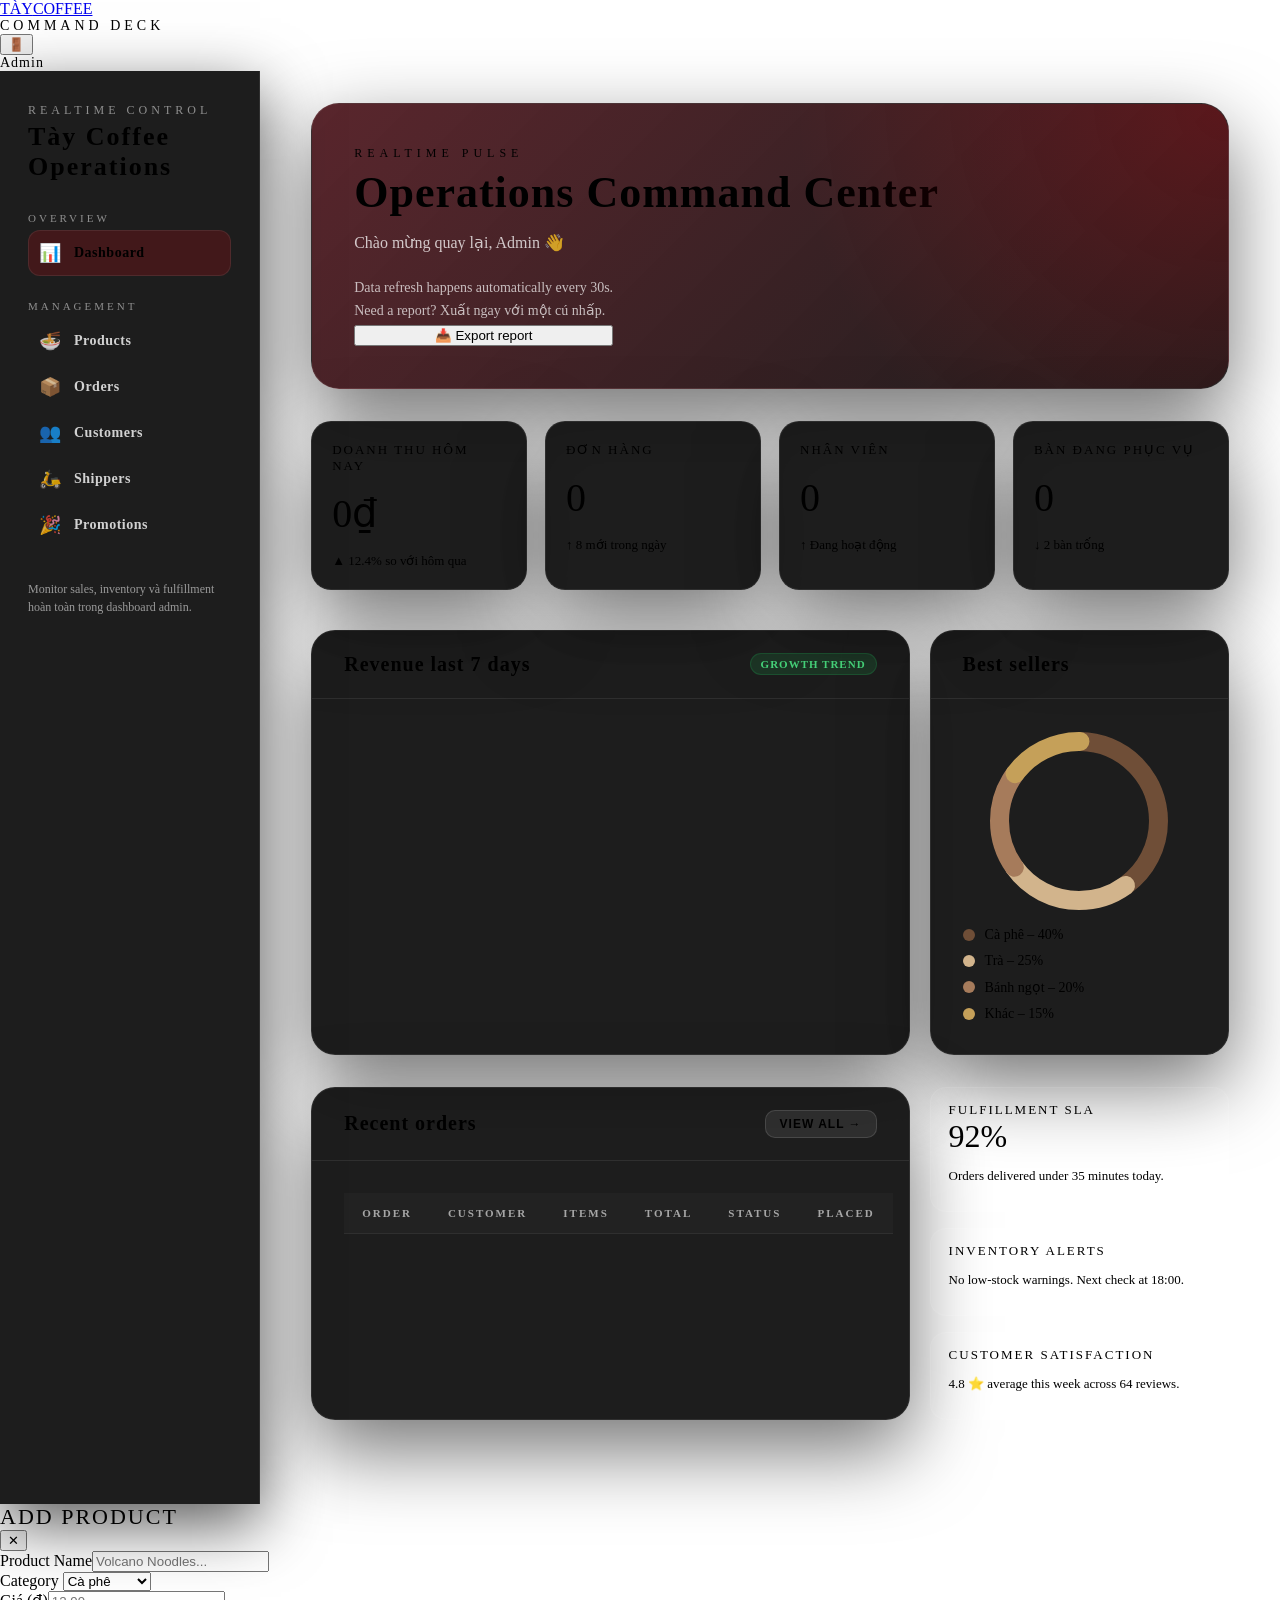
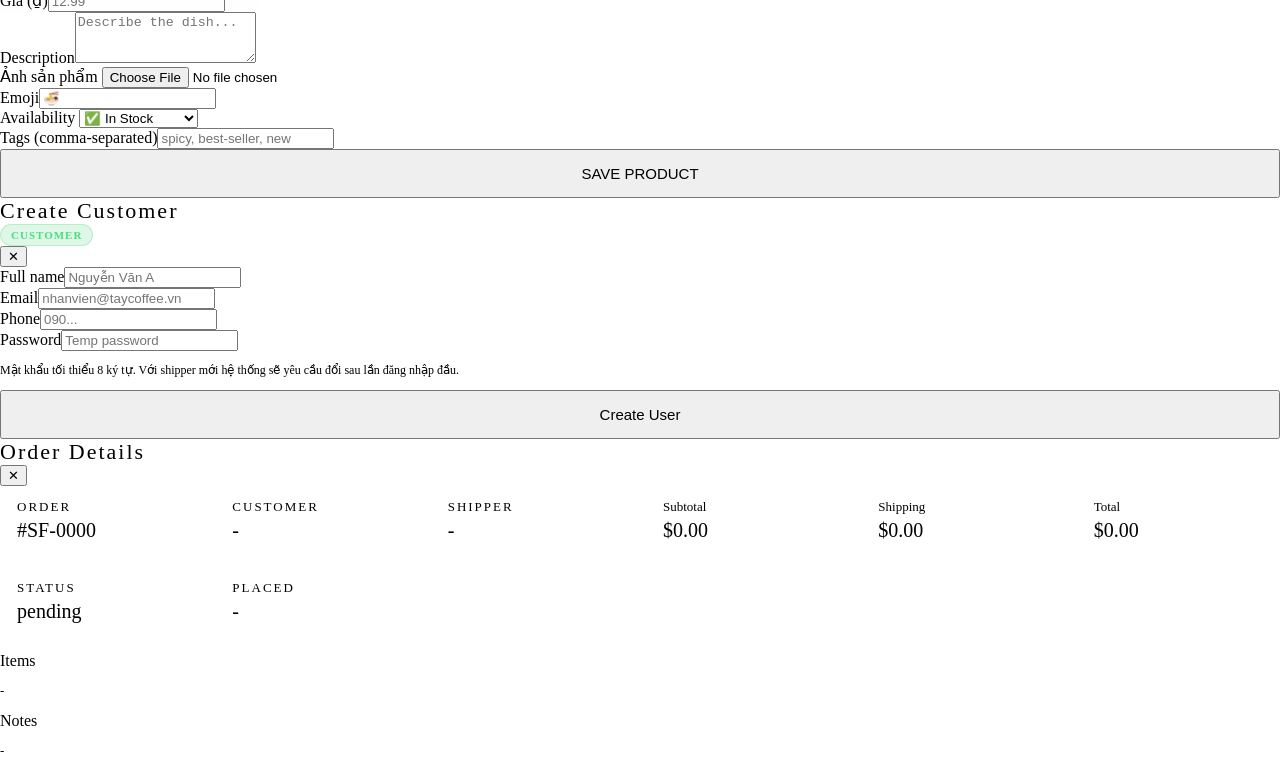
==== TayCoffee/templates/admin/dashboard.html @ 75d5384d "chore: rename project folder to TayCoffee" ====
<!DOCTYPE html>
<html lang="vi">

<head>
  <meta charset="UTF-8">
  <meta name="viewport" content="width=device-width, initial-scale=1.0">
  <title>Admin Dashboard – Tày Coffee</title>
  <link rel="preconnect" href="https://fonts.googleapis.com">
  <link
    href="https://fonts.googleapis.com/css2?family=Bebas+Neue&family=Barlow:wght@400;600;700;900&family=Barlow+Condensed:wght@400;700;900&display=swap"
    rel="stylesheet">
  <link rel="stylesheet" href="/static/css/main.css">

  <style>
    :root {
      --panel-bg: rgba(17, 17, 17, 0.95);
      --panel-border: rgba(255, 255, 255, 0.08);
      --panel-shadow: 0 30px 80px rgba(0, 0, 0, 0.55);
      --stat-gradient: linear-gradient(135deg, rgba(232, 0, 13, 0.45), rgba(61, 0, 8, 0.45));
      --card-gradient: linear-gradient(135deg, rgba(232, 0, 13, 0.15), rgba(61, 0, 8, 0.25));
    }

    body {
      font-family: var(--font-body);
      background: var(--black);
      color: var(--white);
      margin: 0;
      min-height: 100vh;
    }

    body.admin-contrast-mode,
    body.admin-contrast-mode * {
      forced-color-adjust: none !important;
      -ms-high-contrast-adjust: none !important;
      background-color: #000 !important;
      color: #fff !important;
      border-color: rgba(255, 255, 255, 0.5) !important;
      box-shadow: none !important;
    }

    body.admin-contrast-mode .sbadge {
      border: 1px solid currentColor !important;
      background: transparent !important;
    }

    body.admin-contrast-mode .status-select,
    body.admin-contrast-mode .search-input {
      background: #000 !important;
    }

    .admin-wrapper {
      display: grid;
      grid-template-columns: 260px minmax(0, 1fr);
      min-height: 100vh;
      padding-top: var(--nav-h);
    }

    .a-sidebar {
      position: sticky;
      top: var(--nav-h);
      height: calc(100vh - var(--nav-h));
      overflow-y: auto;
      background: rgba(20, 20, 20, 0.96);
      border-right: 1px solid var(--panel-border);
      padding: 32px 28px;
      color: var(--white);
      box-shadow: 0 20px 60px rgba(0, 0, 0, 0.65);
      z-index: 10;
    }

    .sidebar-brand {
      display: flex;
      flex-direction: column;
      gap: 4px;
      margin-bottom: 30px;
    }

    .sidebar-brand h2 {
      font-family: var(--font-display);
      font-size: 26px;
      letter-spacing: 2px;
      margin: 0;
    }

    .sidebar-brand span {
      font-size: 12px;
      letter-spacing: 4px;
      text-transform: uppercase;
      color: rgba(255, 255, 255, 0.5);
    }

    .a-sidebar-label {
      font-size: 11px;
      letter-spacing: 3px;
      text-transform: uppercase;
      color: rgba(255, 255, 255, 0.5);
      margin: 24px 0 6px;
    }

    .a-nav-item {
      display: flex;
      align-items: center;
      gap: 12px;
      padding: 12px 10px;
      color: rgba(255, 255, 255, 0.8);
      text-decoration: none;
      font-weight: 600;
      font-size: 14px;
      letter-spacing: 0.5px;
      border-radius: 12px;
      transition: var(--transition);
      cursor: pointer;
    }

    .a-nav-item .a-nav-icon {
      width: 24px;
      text-align: center;
      font-size: 18px;
    }

    .a-nav-item:hover {
      background: rgba(255, 255, 255, 0.05);
      color: var(--white);
    }

    .a-nav-item.active {
      background: rgba(232, 0, 13, 0.18);
      color: var(--white);
      box-shadow: inset 0 0 0 1px rgba(255, 255, 255, 0.08);
    }

    .sidebar-note {
      margin-top: 32px;
      font-size: 12px;
      line-height: 1.5;
      color: rgba(255, 255, 255, 0.55);
    }

    .a-main {
      padding: 32px clamp(20px, 4vw, 52px) 48px;
      min-height: calc(100vh - var(--nav-h));
      background: radial-gradient(circle at 80% 10%, rgba(232, 0, 13, 0.18), transparent 55%), var(--black);
    }

    .panel-hero {
      background: linear-gradient(135deg, rgba(61, 0, 8, 0.85), rgba(10, 10, 10, 0.92));
      border: 1px solid var(--panel-border);
      border-radius: 28px;
      padding: clamp(20px, 4vw, 42px);
      display: flex;
      flex-wrap: wrap;
      align-items: flex-start;
      justify-content: space-between;
      gap: 24px;
      box-shadow: var(--panel-shadow);
      position: relative;
      overflow: hidden;
    }

    .panel-hero::after {
      content: '';
      position: absolute;
      inset: 0;
      background: radial-gradient(circle at right top, rgba(232, 0, 13, 0.25), transparent 45%);
      pointer-events: none;
    }

    .panel-hero h1 {
      font-family: var(--font-display);
      font-size: clamp(28px, 4vw, 44px);
      letter-spacing: 1px;
      margin: 6px 0 12px;
    }

    .panel-hero p {
      max-width: 480px;
      color: rgba(255, 255, 255, 0.75);
      margin: 0;
      line-height: 1.6;
    }

    .hero-meta {
      display: flex;
      flex-direction: column;
      gap: 6px;
      font-size: 14px;
      color: rgba(255, 255, 255, 0.7);
    }

    .eyebrow {
      font-size: 12px;
      text-transform: uppercase;
      letter-spacing: 5px;
      color: var(--red-light);
    }

    .stat-grid {
      display: grid;
      grid-template-columns: repeat(auto-fit, minmax(200px, 1fr));
      gap: 18px;
      margin: 32px 0 40px;
    }

    .stat-card {
      background: var(--panel-bg);
      border-radius: 20px;
      padding: 20px;
      border: 1px solid var(--panel-border);
      box-shadow: var(--panel-shadow);
      display: flex;
      flex-direction: column;
      gap: 16px;
      position: relative;
      overflow: hidden;
    }

    .stat-card::after {
      content: '';
      position: absolute;
      inset: 0;
      background: var(--stat-gradient);
      opacity: 0;
      transition: opacity 0.3s ease;
    }

    .stat-card:hover::after {
      opacity: 0.4;
    }

    .stat-label {
      font-family: var(--font-cond);
      font-size: 13px;
      letter-spacing: 2px;
      text-transform: uppercase;
      color: var(--gray-text);
    }

    .stat-value {
      font-family: var(--font-display);
      font-size: clamp(30px, 4vw, 40px);
      color: var(--white);
      z-index: 1;
    }

    .stat-change {
      font-size: 13px;
      display: inline-flex;
      gap: 6px;
      align-items: center;
      color: var(--gray-text);
      z-index: 1;
    }

    .stat-change.up {
      color: var(--success);
    }

    .stat-change.down {
      color: var(--red-light);
    }

    .insight-grid {
      display: grid;
      grid-template-columns: minmax(0, 2fr) minmax(280px, 1fr);
      gap: 20px;
      margin-bottom: 32px;
    }

    .panel-card {
      background: var(--panel-bg);
      border-radius: 24px;
      border: 1px solid var(--panel-border);
      box-shadow: var(--panel-shadow);
      overflow: hidden;
    }

    .panel-card__header {
      padding: 22px clamp(18px, 3vw, 32px);
      border-bottom: 1px solid var(--panel-border);
      display: flex;
      align-items: center;
      justify-content: space-between;
      flex-wrap: wrap;
      gap: 12px;
    }

    .panel-card__title {
      font-family: var(--font-display);
      font-size: 20px;
      letter-spacing: 1px;
      margin: 0;
    }

    .panel-card__body {
      padding: clamp(18px, 3vw, 32px);
    }

    .chart-bar-wrap {
      display: flex;
      flex-direction: column;
      gap: 14px;
    }

    .chart-bar-item {
      display: grid;
      grid-template-columns: 80px 1fr 70px;
      align-items: center;
      font-size: 14px;
      color: var(--gray-text);
      gap: 12px;
    }

    .chart-bar-track {
      height: 12px;
      background: rgba(255, 255, 255, 0.08);
      border-radius: 999px;
      overflow: hidden;
    }

    .chart-bar-fill {
      height: 100%;
      background: linear-gradient(90deg, var(--red), var(--red-light));
      border-radius: inherit;
      transition: width 0.6s ease;
    }

    .donut-wrap {
      display: flex;
      flex-direction: column;
      align-items: center;
      gap: 16px;
    }

    .donut-svg {
      width: 180px;
      height: 180px;
    }

    .donut-legend {
      width: 100%;
      display: flex;
      flex-direction: column;
      gap: 10px;
      font-size: 14px;
      color: var(--gray-text);
    }

    .donut-legend-item {
      display: flex;
      align-items: center;
      gap: 10px;
    }

    .donut-dot {
      width: 12px;
      height: 12px;
      border-radius: 50%;
      flex-shrink: 0;
    }

    .data-split {
      display: grid;
      grid-template-columns: minmax(0, 2fr) minmax(260px, 1fr);
      gap: 20px;
      margin-bottom: 36px;
    }

    .list-stack {
      display: flex;
      flex-direction: column;
      gap: 16px;
    }

    .list-item {
      padding: 14px 18px;
      border-radius: 16px;
      background: rgba(255, 255, 255, 0.03);
      border: 1px solid var(--panel-border);
    }

    .a-table {
      width: 100%;
      border-collapse: collapse;
      font-size: 14px;
      color: var(--white);
    }

    .a-table th,
    .a-table td {
      padding: 14px 18px;
      border-bottom: 1px solid var(--panel-border);
      text-align: left;
    }

    .a-table th {
      font-size: 11px;
      letter-spacing: 2px;
      text-transform: uppercase;
      color: rgba(255, 255, 255, 0.6);
      background: rgba(255, 255, 255, 0.02);
    }

    .a-table tr:hover td {
      background: rgba(232, 0, 13, 0.08);
    }

    .table-empty {
      text-align: center;
      color: var(--gray-text);
      padding: 28px 0;
      font-style: italic;
    }

    .detail-grid {
      display: grid;
      grid-template-columns: repeat(auto-fit, minmax(180px, 1fr));
      gap: 12px;
      margin-bottom: 16px;
    }

    .detail-card {
      border: 1px solid var(--panel-border);
      border-radius: 14px;
      padding: 12px 16px;
      background: rgba(255, 255, 255, 0.03);
    }

    .detail-value {
      font-family: var(--font-display);
      font-size: 20px;
      margin-top: 4px;
    }

    .sbadge {
      display: inline-flex;
      align-items: center;
      gap: 6px;
      padding: 4px 10px;
      border-radius: 999px;
      font-size: 11px;
      font-weight: 600;
      text-transform: uppercase;
      letter-spacing: 1px;
      border: 1px solid transparent;
    }

    .sbadge-success {
      background: rgba(34, 197, 94, 0.15);
      color: #4ade80;
      border-color: rgba(34, 197, 94, 0.2);
    }

    .sbadge-warning {
      background: rgba(249, 115, 22, 0.18);
      color: #fb923c;
      border-color: rgba(249, 115, 22, 0.3);
    }

    .sbadge-danger {
      background: rgba(232, 0, 13, 0.15);
      color: var(--red-light);
      border-color: rgba(232, 0, 13, 0.3);
    }

    .sbadge-info {
      background: rgba(99, 179, 237, 0.18);
      color: #63b3ed;
      border-color: rgba(99, 179, 237, 0.3);
    }

    .status-select {
      width: 100%;
      margin-top: 10px;
      padding: 8px 10px;
      border-radius: 10px;
      border: 1px solid var(--panel-border);
      font-family: inherit;
      font-size: 13px;
      background: rgba(15, 15, 15, 0.9);
      color: var(--white);
      appearance: none;
      background-image: linear-gradient(45deg, transparent 50%, var(--white) 50%),
        linear-gradient(135deg, var(--white) 50%, transparent 50%);
      background-position: calc(100% - 16px) calc(50% + 2px), calc(100% - 11px) calc(50% + 2px);
      background-size: 6px 6px, 6px 6px;
      background-repeat: no-repeat;
    }

    .status-select:focus {
      border-color: var(--red);
      box-shadow: 0 0 0 2px rgba(232, 0, 13, 0.35);
    }

    .status-select option {
      background: #111;
      color: var(--white);
    }

    .status-select option:hover,
    .status-select option:checked {
      background: var(--red);
      color: #fff;
    }

    .a-panel {
      display: none;
      animation: fadeInUp 0.35s ease forwards;
    }

    .a-panel.active {
      display: block;
    }

    .panel-headline {
      display: flex;
      flex-wrap: wrap;
      align-items: center;
      justify-content: space-between;
      gap: 16px;
      margin-bottom: 18px;
    }

    .panel-headline h2 {
      font-family: var(--font-display);
      font-size: 28px;
      margin: 0;
    }

    .search-input {
      border-radius: 14px;
      border: 1px solid var(--panel-border);
      padding: 12px 18px;
      min-width: 240px;
      font-size: 14px;
      font-family: inherit;
      background: rgba(255, 255, 255, 0.05);
      color: var(--white);
    }

    .search-input::placeholder {
      color: rgba(255, 255, 255, 0.35);
    }

    .search-input:focus {
      outline: none;
      border-color: var(--red);
      box-shadow: 0 0 0 3px rgba(232, 0, 13, 0.25);
    }

    .abtns {
      display: flex;
      gap: 8px;
    }

    .abtn {
      border-radius: 10px;
      padding: 6px 14px;
      border: 1px solid rgba(255, 255, 255, 0.08);
      font-size: 12px;
      font-weight: 600;
      text-transform: uppercase;
      letter-spacing: 1px;
      cursor: pointer;
      background: rgba(255, 255, 255, 0.05);
      color: var(--white);
    }

    .abtn-edit {
      background: rgba(249, 115, 22, 0.2);
      border-color: rgba(249, 115, 22, 0.4);
      color: #fff;
    }

    .abtn-del {
      background: rgba(232, 0, 13, 0.2);
      border-color: rgba(232, 0, 13, 0.4);
    }

    .abtn-view {
      background: rgba(255, 255, 255, 0.08);
      border-color: rgba(255, 255, 255, 0.12);
    }

    .muted {
      color: var(--gray-text);
      font-size: 13px;
    }

    @keyframes fadeInUp {
      from {
        opacity: 0;
        transform: translateY(20px);
      }

      to {
        opacity: 1;
        transform: translateY(0);
      }
    }

    @media (max-width: 1080px) {
      .admin-wrapper {
        grid-template-columns: 1fr;
      }

      .a-sidebar {
        position: fixed;
        left: -100%;
        width: 260px;
        height: 100vh;
        transition: transform 0.3s ease;
      }

      .a-sidebar.open {
        transform: translateX(100%);
      }

      .a-main {
        padding-top: calc(var(--nav-h) + 32px);
      }
    }

    @media (max-width: 768px) {
      .stat-grid {
        grid-template-columns: repeat(auto-fit, minmax(160px, 1fr));
      }

      .insight-grid,
      .data-split {
        grid-template-columns: 1fr;
      }

      .panel-hero {
        border-radius: 22px;
      }
    }

    @media (max-width: 520px) {
      .panel-card__header {
        flex-direction: column;
        align-items: flex-start;
      }

      .search-input {
        width: 100%;
      }
    }


  </style>
</head>

<body class="admin-theme">

  <nav id="navbar" class="scrolled">
    <div class="container">
      <div class="nav-inner">
        <a href="/index.html" class="nav-logo">TÀY<span>COFFEE</span>
          <div class="logo-dot"></div>
        </a>
        <div
          style="font-family:var(--font-display);font-size:14px;letter-spacing:4px;text-transform:uppercase;color:var(--white);">
          Command Deck</div>
        <div class="nav-actions">
          <div id="admin-clock" class="muted" style="font-weight:600"></div>
          <button class="nav-icon-btn" onclick="logout()" title="Logout">🚪</button>
          <div id="admin-name"
            style="font-family:var(--font-display);font-size:14px;letter-spacing:1px;color:var(--white)">Admin</div>
        </div>
      </div>
    </div>
  </nav>

  <div id="toast-container"></div>

  <div class="admin-wrapper">
    <aside class="a-sidebar" id="a-sidebar">
      <div class="sidebar-brand">
        <span>Realtime Control</span>
        <h2>Tày Coffee Operations</h2>
      </div>
      <div class="a-sidebar-label">Overview</div>
      <a class="a-nav-item active" onclick="showPanel('dashboard', this)"><span
          class="a-nav-icon">📊</span>Dashboard</a>

      <div class="a-sidebar-label">Management</div>
      <a class="a-nav-item" onclick="showPanel('products', this)"><span class="a-nav-icon">🍜</span>Products</a>
      <a class="a-nav-item" onclick="showPanel('orders', this)"><span class="a-nav-icon">📦</span>Orders</a>
      <a class="a-nav-item" onclick="showPanel('users', this)"><span class="a-nav-icon">👥</span>Customers</a>
      <a class="a-nav-item" onclick="showPanel('shippers', this)"><span class="a-nav-icon">🛵</span>Shippers</a>
      <a class="a-nav-item" onclick="showPanel('promos', this)"><span class="a-nav-icon">🎉</span>Promotions</a>

      <div class="sidebar-note">Monitor sales, inventory và fulfillment hoàn toàn trong dashboard admin.</div>
    </aside>

    <main class="a-main">
      <div class="a-panel active" id="panel-dashboard">
        <section class="panel-hero">
          <div>
            <div class="eyebrow">Realtime Pulse</div>
            <h1>Operations Command Center</h1>
            <p id="date-display">Chào mừng quay lại, Admin 👋</p>
          </div>
          <div class="hero-meta">
            <div>Data refresh happens automatically every 30s.</div>
            <div>Need a report? Xuất ngay với một cú nhấp.</div>
            <button class="btn btn-primary" onclick="showAdminToast('Report exported successfully!')">📥 Export
              report</button>
          </div>
        </section>

        <section class="stat-grid" aria-label="Key metrics">
          <article class="stat-card">
            <div class="stat-label">Doanh thu hôm nay</div>
            <div class="stat-value" id="stat-revenue">0₫</div>
            <div class="stat-change up">▲ 12.4% so với hôm qua</div>
          </article>
          <article class="stat-card">
            <div class="stat-label">Đơn hàng</div>
            <div class="stat-value" id="stat-orders">0</div>
            <div class="stat-change up">↑ 8 mới trong ngày</div>
          </article>
          <article class="stat-card">
            <div class="stat-label">Nhân viên</div>
            <div class="stat-value" id="stat-users">0</div>
            <div class="stat-change up">↑ Đang hoạt động</div>
          </article>
          <article class="stat-card">
            <div class="stat-label">Bàn đang phục vụ</div>
            <div class="stat-value" id="stat-shippers">0</div>
            <div class="stat-change down">↓ 2 bàn trống</div>
          </article>
        </section>



        <section class="insight-grid">
          <article class="panel-card">
            <div class="panel-card__header">
              <h3 class="panel-card__title">Revenue last 7 days</h3>
              <span class="sbadge sbadge-success">Growth Trend</span>
            </div>
            <div class="panel-card__body">
              <div class="chart-bar-wrap" id="revenue-chart"></div>
            </div>
          </article>
          <article class="panel-card">
            <div class="panel-card__header">
              <h3 class="panel-card__title">Best sellers</h3>
            </div>
            <div class="panel-card__body">
              <div class="donut-wrap">
                <svg class="donut-svg" viewBox="0 0 36 36">
                  <circle cx="18" cy="18" r="15.9" fill="none" stroke="rgba(15,23,42,0.1)" stroke-width="3.8" />
                  <circle cx="18" cy="18" r="15.9" fill="none" stroke="#6F4E37" stroke-width="3.8"
                    stroke-dasharray="40 60" stroke-dashoffset="25" stroke-linecap="round" />
                  <circle cx="18" cy="18" r="15.9" fill="none" stroke="#D2B48C" stroke-width="3.8"
                    stroke-dasharray="25 75" stroke-dashoffset="-15" stroke-linecap="round" />
                  <circle cx="18" cy="18" r="15.9" fill="none" stroke="#A67B5B" stroke-width="3.8"
                    stroke-dasharray="20 80" stroke-dashoffset="-40" stroke-linecap="round" />
                  <circle cx="18" cy="18" r="15.9" fill="none" stroke="#C5A059" stroke-width="3.8"
                    stroke-dasharray="15 85" stroke-dashoffset="-60" stroke-linecap="round" />
                </svg>
                <div class="donut-legend">
                  <div class="donut-legend-item">
                    <div class="donut-dot" style="background:#6F4E37"></div>Cà phê – 40%
                  </div>
                  <div class="donut-legend-item">
                    <div class="donut-dot" style="background:#D2B48C"></div>Trà – 25%
                  </div>
                  <div class="donut-legend-item">
                    <div class="donut-dot" style="background:#A67B5B"></div>Bánh ngọt – 20%
                  </div>
                  <div class="donut-legend-item">
                    <div class="donut-dot" style="background:#C5A059"></div>Khác – 15%
                  </div>
                </div>
              </div>
            </div>
          </article>
        </section>

        <section class="data-split">
          <article class="panel-card">
            <div class="panel-card__header">
              <h3 class="panel-card__title">Recent orders</h3>
              <button class="abtn abtn-view" onclick="showPanel('orders', null)">View all →</button>
            </div>
            <div class="panel-card__body">
              <table class="a-table" aria-live="polite">
                <thead>
                  <tr>
                    <th>Order</th>
                    <th>Customer</th>
                    <th>Items</th>
                    <th>Total</th>
                    <th>Status</th>
                    <th>Placed</th>
                  </tr>
                </thead>
                <tbody id="recent-orders-body"></tbody>
              </table>
            </div>
          </article>
          <div class="list-stack">
            <div class="list-item">
              <div class="stat-label">Fulfillment SLA</div>
              <div class="stat-value" style="font-size:32px">92%</div>
              <p class="muted">Orders delivered under 35 minutes today.</p>
            </div>
            <div class="list-item">
              <div class="stat-label">Inventory alerts</div>
              <p class="muted">No low-stock warnings. Next check at 18:00.</p>
            </div>
            <div class="list-item">
              <div class="stat-label">Customer satisfaction</div>
              <p class="muted">4.8 ⭐ average this week across 64 reviews.</p>
            </div>
          </div>
        </section>
      </div>

      <div class="a-panel" id="panel-products">
        <section class="panel-card">
          <div class="panel-card__body">
            <div class="panel-headline">
              <div>
                <div class="eyebrow">Inventory</div>
                <h2>Products</h2>
              </div>
              <div style="display:flex;gap:12px;flex-wrap:wrap;">
                <input class="search-input" type="text" placeholder="🔍 Search products"
                  oninput="debouncedFilterTable('products-body', this.value)">
                <button class="btn btn-primary" onclick="openProductModal()">+ Add Product</button>
              </div>
            </div>
            <div class="table-card">
              <table class="a-table">
                <thead>
                  <tr>
                    <th>Product</th>
                    <th>Category</th>
                    <th>Price</th>
                    <th>Status</th>
                    <th>Tags</th>
                    <th>Actions</th>
                  </tr>
                </thead>
                <tbody id="products-body"></tbody>
              </table>
            </div>
          </div>
        </section>
      </div>

      <div class="a-panel" id="panel-orders">
        <section class="panel-card">
          <div class="panel-card__body">
            <div class="panel-headline">
              <div>
                <div class="eyebrow">Logistics</div>
                <h2>Orders</h2>
              </div>
              <input class="search-input" type="text" placeholder="🔍 Search orders"
                oninput="debouncedFilterTable('orders-body', this.value)">
            </div>
            <table class="a-table">
              <thead>
                <tr>
                  <th>Order</th>
                  <th>Customer</th>
                  <th>Items</th>
                  <th>Total</th>
                  <th>Shipper</th>
                  <th>Status</th>
                  <th>Date</th>
                  <th>Actions</th>
                </tr>
              </thead>
              <tbody id="orders-body"></tbody>
            </table>
          </div>
        </section>
      </div>

      <div class="a-panel" id="panel-users">
        <section class="panel-card">
          <div class="panel-card__body">
            <div class="panel-headline">
              <div>
                <div class="eyebrow">Nhân sự</div>
                <h2>Quản lý nhân viên</h2>
              </div>
              <div style="display:flex;gap:12px;flex-wrap:wrap;">
                <input class="search-input" type="text" placeholder="🔍 Tìm nhân viên"
                  oninput="debouncedFilterTable('users-body', this.value)">
                <button class="btn btn-primary" onclick="openUserModal('staff')">+ Thêm nhân viên</button>
              </div>
            </div>
            <table class="a-table">
              <thead>
                <tr>
                  <th>Name</th>
                  <th>Email</th>
                  <th>Phone</th>
                  <th>Orders</th>
                  <th>Joined</th>
                  <th>Status</th>
                  <th>Actions</th>
                </tr>
              </thead>
              <tbody id="users-body"></tbody>
            </table>
          </div>
        </section>
      </div>

      <div class="a-panel" id="panel-shippers">
        <section class="panel-card">
          <div class="panel-card__body">
            <div class="panel-headline">
              <div>
                <div class="eyebrow">Delivery network</div>
                <h2>Shippers</h2>
              </div>
              <button class="btn btn-primary" onclick="openUserModal('shipper')">+ Add Shipper</button>
            </div>
            <table class="a-table">
              <thead>
                <tr>
                  <th>Name</th>
                  <th>Phone</th>
                  <th>Completed</th>
                  <th>Status</th>
                  <th>Actions</th>
                </tr>
              </thead>
              <tbody id="shippers-body"></tbody>
            </table>
          </div>
        </section>
      </div>

      <div class="a-panel" id="panel-promos">
        <section class="panel-card">
          <div class="panel-card__body">
            <div class="panel-headline">
              <div>
                <div class="eyebrow">Growth</div>
                <h2>Promotions</h2>
              </div>
              <button class="btn btn-primary" onclick="showAdminToast('Create promo feature coming soon!')">+ Create
                Promo</button>
            </div>
            <table class="a-table">
              <thead>
                <tr>
                  <th>Code</th>
                  <th>Discount</th>
                  <th>Min Order</th>
                  <th>Used</th>
                  <th>Expires</th>
                  <th>Status</th>
                  <th>Actions</th>
                </tr>
              </thead>
              <tbody id="promos-body"></tbody>
            </table>
          </div>
        </section>
      </div>
    </main>
  </div>

  <div class="modal-overlay hidden" id="product-modal">
    <div class="modal">
      <div class="modal-header">
        <div style="font-family:var(--font-display);font-size:22px;letter-spacing:2px" id="prod-modal-title">ADD PRODUCT
        </div>
        <button class="modal-close" onclick="closeProductModal()">✕</button>
      </div>
      <div class="modal-body">
        <input type="hidden" id="edit-id">
        <div class="form-group"><label>Product Name</label><input type="text" class="form-control" id="p-name"
            placeholder="Volcano Noodles..."></div>
        <div class="form-row">
          <div class="form-group">
            <label>Category</label>
            <select class="form-control" id="prod-cat" title="Product category">
              <option value="coffee">Cà phê</option>
              <option value="tea">Trà sữa</option>
              <option value="cake">Bánh ngọt</option>
              <option value="sides">Đồ ăn kèm</option>
            </select>
          </div>
          <div class="form-group"><label>Giá (₫)</label><input type="number" class="form-control" id="p-price"
              placeholder="12.99" step="0.01"></div>
        </div>
        <div class="form-group"><label>Description</label><textarea class="form-control" id="p-desc" rows="3"
            placeholder="Describe the dish..."></textarea></div>
        <div class="form-group">
          <label>Ảnh sản phẩm</label>
          <input type="file" class="form-control" id="p-image-file" accept="image/*">
        </div>
        <div class="form-row">
          <div class="form-group"><label>Emoji</label><input type="text" class="form-control" id="p-emoji"
              placeholder="🍜"></div>
          <div class="form-group">
            <label>Availability</label>
            <select class="form-control" id="p-avail">
              <option value="true">✅ In Stock</option>
              <option value="false">❌ Out Of Stock</option>
            </select>
          </div>
        </div>
        <div class="form-group"><label>Tags (comma-separated)</label><input type="text" class="form-control" id="p-tags"
            placeholder="spicy, best-seller, new"></div>
        <button class="btn btn-primary" style="width:100%;justify-content:center;padding:14px;font-size:15px"
          onclick="saveProduct()">SAVE PRODUCT</button>
      </div>
    </div>
  </div>

  <div class="modal-overlay hidden" id="user-modal">
    <div class="modal">
      <div class="modal-header" style="justify-content:space-between;align-items:center;gap:12px">
        <div>
          <div style="font-family:var(--font-display);font-size:22px;letter-spacing:2px" id="user-modal-title">Create
            Customer</div>
          <span id="u-status-pill" class="sbadge sbadge-success">Customer</span>
        </div>
        <button class="modal-close" onclick="closeUserModal()">✕</button>
      </div>
      <div class="modal-body">
        <div class="form-group"><label>Full name</label><input type="text" class="form-control" id="u-name"
            placeholder="Nguyễn Văn A"></div>
        <div class="form-group"><label>Email</label><input type="email" class="form-control" id="u-email"
            placeholder="nhanvien@taycoffee.vn"></div>
        <div class="form-row">
          <div class="form-group"><label>Phone</label><input type="tel" class="form-control" id="u-phone"
              placeholder="090..."></div>
          <div class="form-group"><label>Password</label><input type="password" class="form-control" id="u-password"
              placeholder="Temp password"></div>
        </div>
        <p class="muted" style="font-size:12px">Mật khẩu tối thiểu 8 ký tự. Với shipper mới hệ thống sẽ yêu cầu đổi sau
          lần đăng nhập đầu.</p>
        <button class="btn btn-primary" id="user-modal-submit"
          style="width:100%;justify-content:center;padding:14px;font-size:15px" onclick="saveUserInfo()">Create
          User</button>
      </div>
    </div>
  </div>

  <div class="modal-overlay hidden" id="order-modal">
    <div class="modal">
      <div class="modal-header">
        <div style="font-family:var(--font-display);font-size:22px;letter-spacing:2px">Order Details</div>
        <button class="modal-close" onclick="closeOrderModal()">✕</button>
      </div>
      <div class="modal-body">
        <div class="detail-grid">
          <div class="detail-card">
            <div class="stat-label">Order</div>
            <div class="detail-value" id="order-detail-id">#SF-0000</div>
          </div>
          <div class="detail-card">
            <div class="stat-label">Customer</div>
            <div class="detail-value" id="order-detail-customer">-</div>
          </div>
          <div class="detail-card">
            <div class="stat-label">Shipper</div>
            <div class="detail-value" id="order-detail-shipper">-</div>
          </div>
          <div class="detail-card">
            <div class="muted">Subtotal</div>
            <div class="detail-value" id="order-detail-subtotal">$0.00</div>
          </div>
          <div class="detail-card">
            <div class="muted">Shipping</div>
            <div class="detail-value" id="order-detail-shipping">$0.00</div>
          </div>
          <div class="detail-card">
            <div class="muted">Total</div>
            <div class="detail-value" style="color:var(--red-light)" id="order-detail-total">$0.00</div>
          </div>
          <div class="detail-card">
            <div class="stat-label">Status</div>
            <div class="detail-value" id="order-detail-status">pending</div>
          </div>
          <div class="detail-card">
            <div class="stat-label">Placed</div>
            <div class="detail-value" id="order-detail-date">-</div>
          </div>
        </div>
        <div class="form-group"><label>Items</label>
          <p id="order-detail-items" class="muted">-</p>
        </div>
        <div class="form-group"><label>Notes</label>
          <p id="order-detail-notes" class="muted">-</p>
        </div>

      </div>
    </div>
  </div>

  <!-- Local PostgreSQL - no Supabase needed -->
  <script src="/static/js/api-client.js"></script>
  <script src="/static/js/admin.js"></script>
  <script>
  window.MAPBOX_ACCESS_TOKEN = "{{ mapbox_access_token }}";
</script>
</body>

</html>
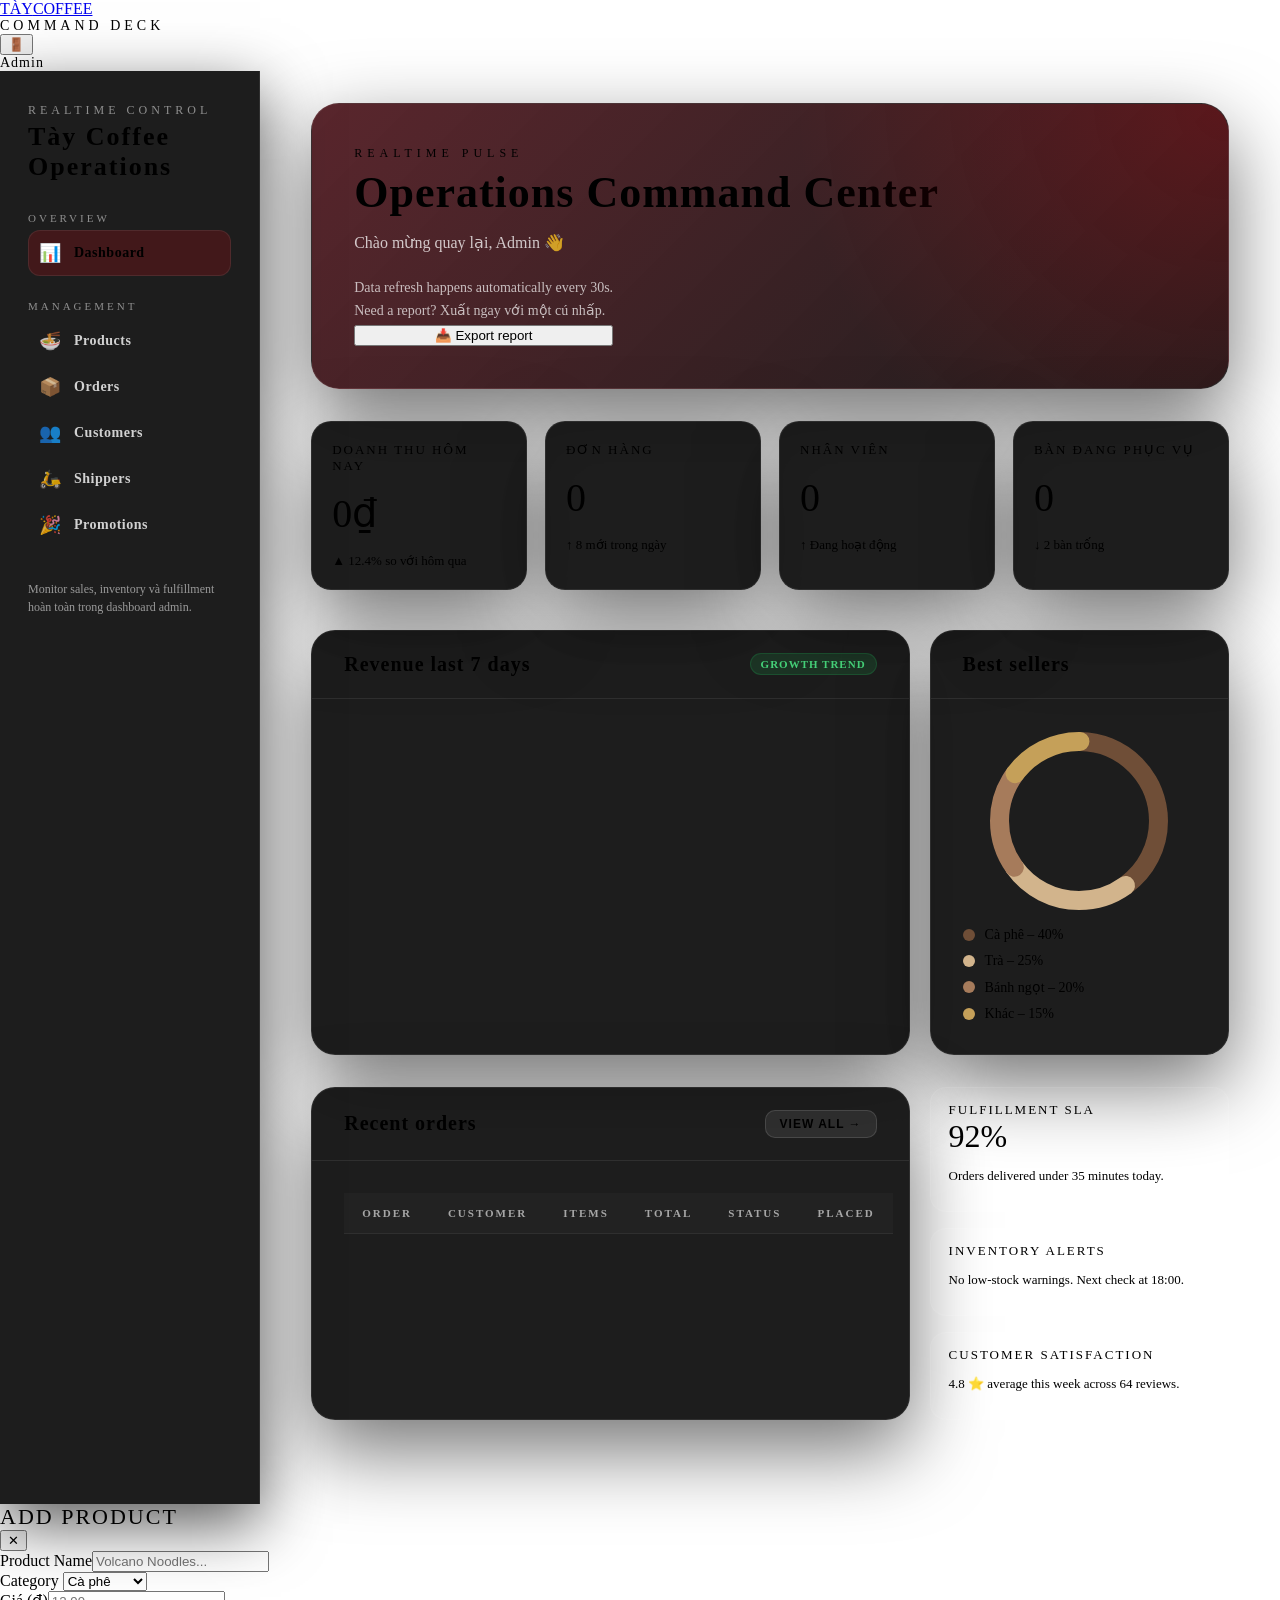
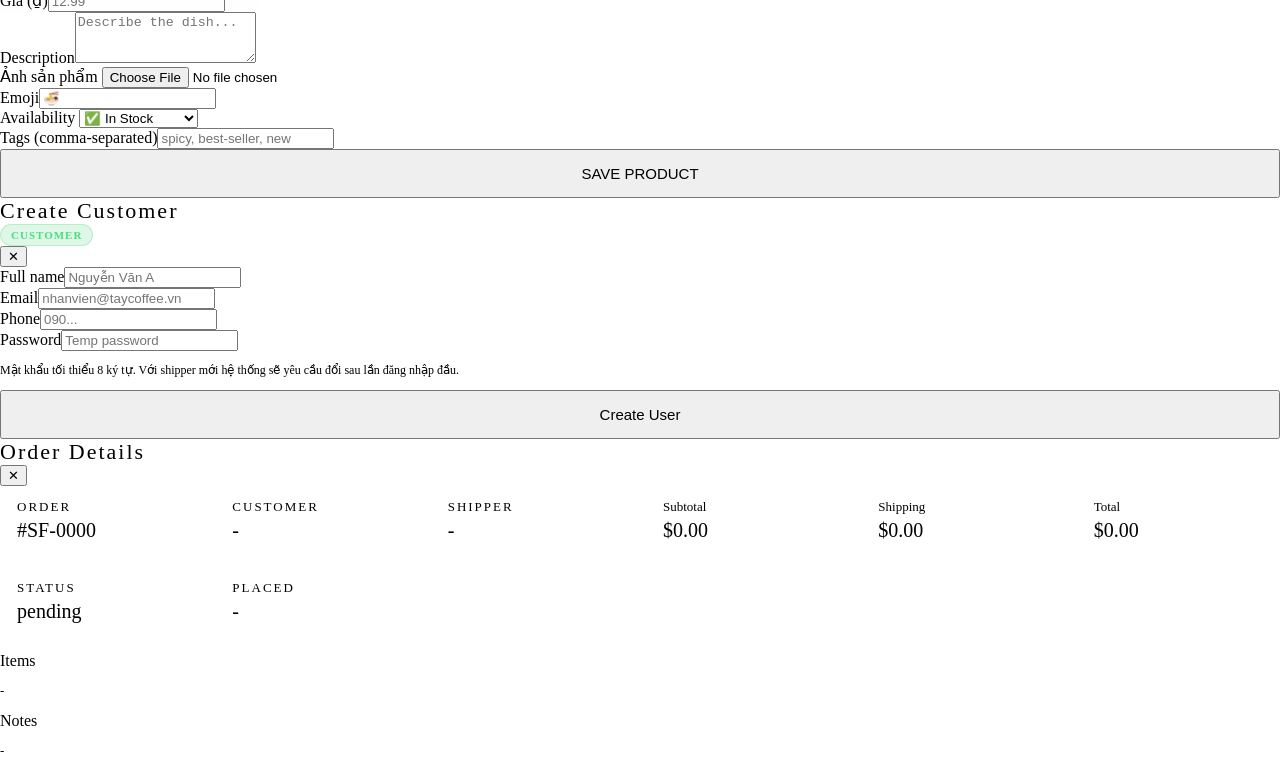
==== commit ef0c674f: "du feature" ====
--- a/TayCoffee/templates/admin/dashboard.html
+++ b/TayCoffee/templates/admin/dashboard.html
@@ -986,11 +986,11 @@
         <div class="form-row">
           <div class="form-group">
             <label>Category</label>
-            <select class="form-control" id="prod-cat" title="Product category">
-              <option value="coffee">Cà phê</option>
-              <option value="tea">Trà sữa</option>
-              <option value="cake">Bánh ngọt</option>
-              <option value="sides">Đồ ăn kèm</option>
+            <select class="form-control" id="p-cat" title="Product category">
+              <option value="1">Cà phê</option>
+              <option value="2">Trà sữa</option>
+              <option value="3">Bánh ngọt</option>
+              <option value="4">Khác</option>
             </select>
           </div>
           <div class="form-group"><label>Giá (₫)</label><input type="number" class="form-control" id="p-price"
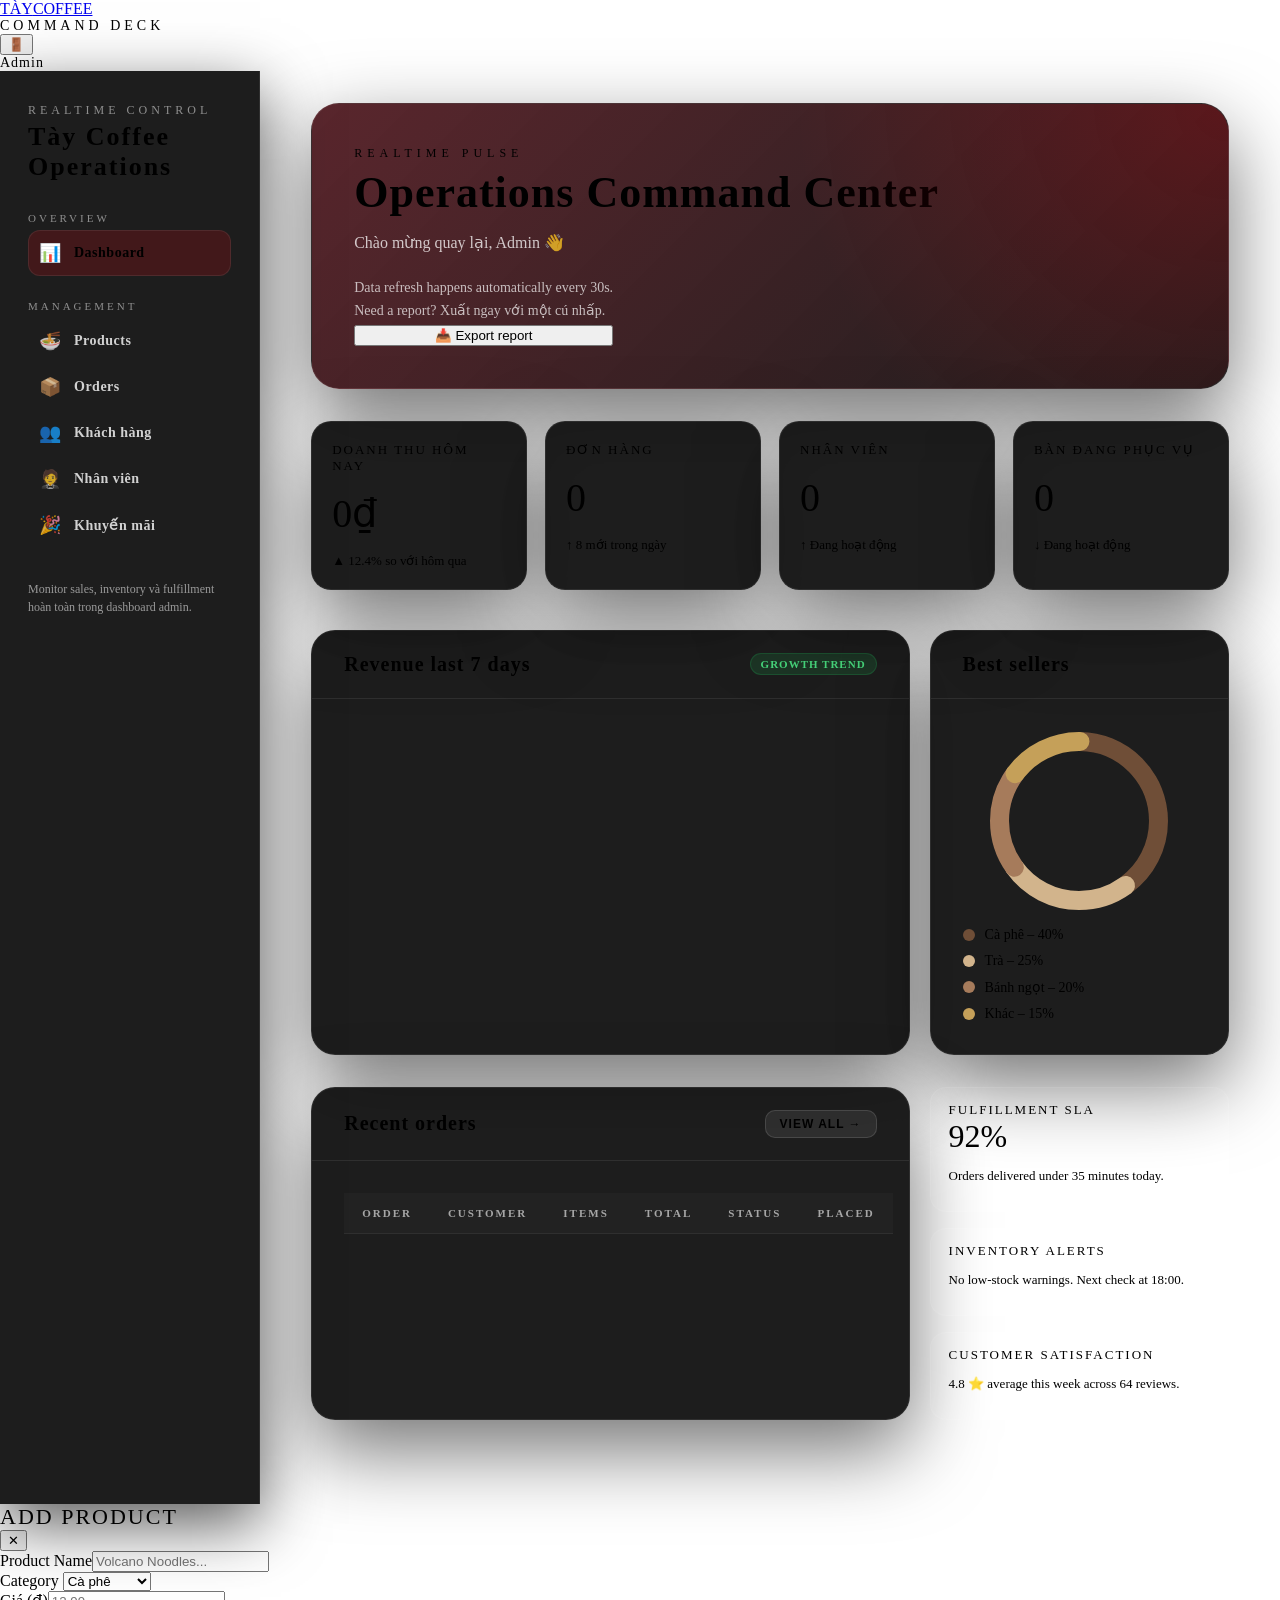
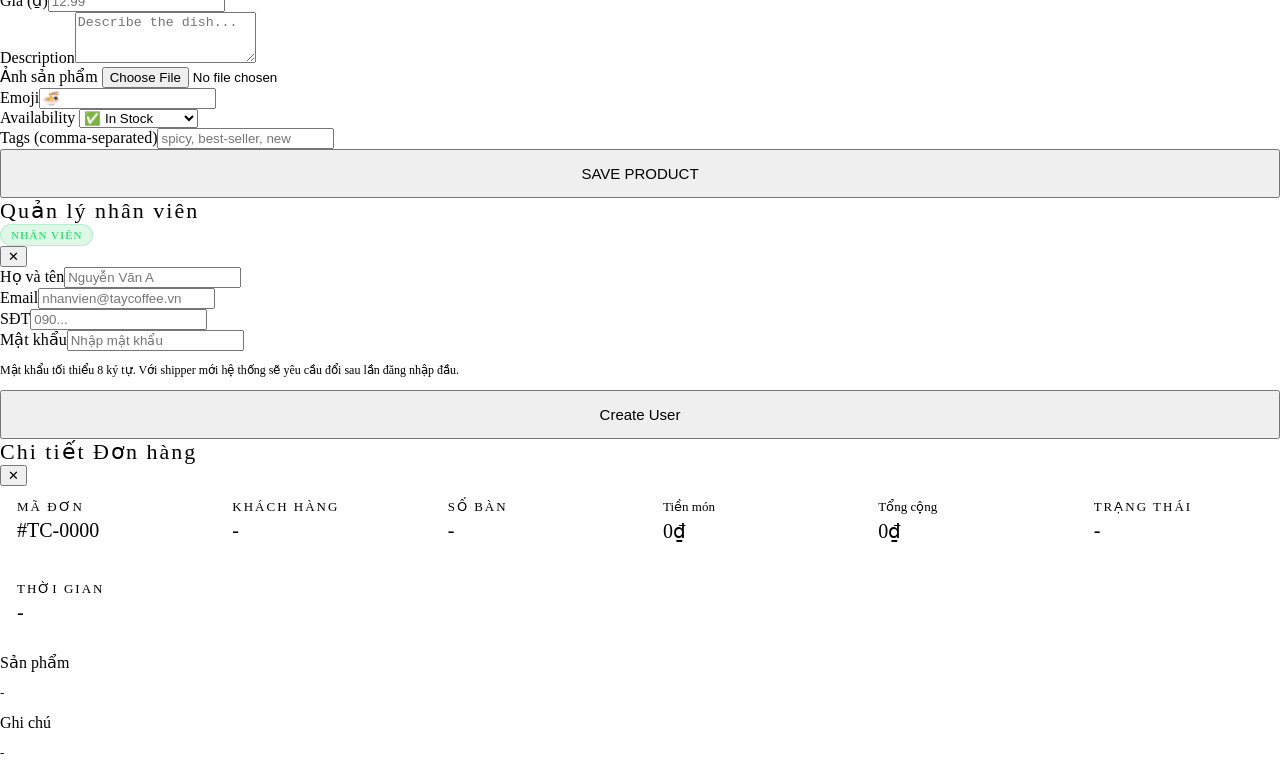
==== commit eb58cd54: "test" ====
--- a/TayCoffee/templates/admin/dashboard.html
+++ b/TayCoffee/templates/admin/dashboard.html
@@ -686,9 +686,9 @@
       <div class="a-sidebar-label">Management</div>
       <a class="a-nav-item" onclick="showPanel('products', this)"><span class="a-nav-icon">🍜</span>Products</a>
       <a class="a-nav-item" onclick="showPanel('orders', this)"><span class="a-nav-icon">📦</span>Orders</a>
-      <a class="a-nav-item" onclick="showPanel('users', this)"><span class="a-nav-icon">👥</span>Customers</a>
-      <a class="a-nav-item" onclick="showPanel('shippers', this)"><span class="a-nav-icon">🛵</span>Shippers</a>
-      <a class="a-nav-item" onclick="showPanel('promos', this)"><span class="a-nav-icon">🎉</span>Promotions</a>
+      <a class="a-nav-item" onclick="showPanel('users', this)"><span class="a-nav-icon">👥</span>Khách hàng</a>
+      <a class="a-nav-item" onclick="showPanel('shippers', this)"><span class="a-nav-icon">🤵</span>Nhân viên</a>
+      <a class="a-nav-item" onclick="showPanel('promos', this)"><span class="a-nav-icon">🎉</span>Khuyến mãi</a>
 
       <div class="sidebar-note">Monitor sales, inventory và fulfillment hoàn toàn trong dashboard admin.</div>
     </aside>
@@ -728,7 +728,7 @@
           <article class="stat-card">
             <div class="stat-label">Bàn đang phục vụ</div>
             <div class="stat-value" id="stat-shippers">0</div>
-            <div class="stat-change down">↓ 2 bàn trống</div>
+            <div class="stat-change down">↓ Đang hoạt động</div>
           </article>
         </section>
 
@@ -866,16 +866,16 @@
             </div>
             <table class="a-table">
               <thead>
-                <tr>
-                  <th>Order</th>
-                  <th>Customer</th>
-                  <th>Items</th>
-                  <th>Total</th>
-                  <th>Shipper</th>
-                  <th>Status</th>
-                  <th>Date</th>
-                  <th>Actions</th>
-                </tr>
+                  <tr>
+                    <th>Đơn hàng</th>
+                    <th>Khách hàng</th>
+                    <th>Sản phẩm</th>
+                    <th>Tổng cộng</th>
+                    <th>Số bàn</th>
+                    <th>Trạng thái</th>
+                    <th>Thời gian</th>
+                    <th></th>
+                  </tr>
               </thead>
               <tbody id="orders-body"></tbody>
             </table>
@@ -928,12 +928,12 @@
             <table class="a-table">
               <thead>
                 <tr>
-                  <th>Name</th>
-                  <th>Phone</th>
-                  <th>Completed</th>
-                  <th>Status</th>
-                  <th>Actions</th>
-                </tr>
+                <th>Họ tên</th>
+                <th>SĐT</th>
+                <th>Đơn hàng</th>
+                <th>Trạng thái</th>
+                <th></th>
+              </tr>
               </thead>
               <tbody id="shippers-body"></tbody>
             </table>
@@ -990,7 +990,7 @@
               <option value="1">Cà phê</option>
               <option value="2">Trà sữa</option>
               <option value="3">Bánh ngọt</option>
-              <option value="4">Khác</option>
+              <option value="4">Đồ ăn kèm</option>
             </select>
           </div>
           <div class="form-group"><label>Giá (₫)</label><input type="number" class="form-control" id="p-price"
@@ -1025,22 +1025,21 @@
     <div class="modal">
       <div class="modal-header" style="justify-content:space-between;align-items:center;gap:12px">
         <div>
-          <div style="font-family:var(--font-display);font-size:22px;letter-spacing:2px" id="user-modal-title">Create
-            Customer</div>
-          <span id="u-status-pill" class="sbadge sbadge-success">Customer</span>
+          <div style="font-family:var(--font-display);font-size:22px;letter-spacing:2px" id="user-modal-title">Quản lý nhân viên</div>
+          <span id="u-status-pill" class="sbadge sbadge-success">Nhân viên</span>
         </div>
         <button class="modal-close" onclick="closeUserModal()">✕</button>
       </div>
       <div class="modal-body">
-        <div class="form-group"><label>Full name</label><input type="text" class="form-control" id="u-name"
+        <div class="form-group"><label>Họ và tên</label><input type="text" class="form-control" id="u-name"
             placeholder="Nguyễn Văn A"></div>
         <div class="form-group"><label>Email</label><input type="email" class="form-control" id="u-email"
             placeholder="nhanvien@taycoffee.vn"></div>
         <div class="form-row">
-          <div class="form-group"><label>Phone</label><input type="tel" class="form-control" id="u-phone"
+          <div class="form-group"><label>SĐT</label><input type="tel" class="form-control" id="u-phone"
               placeholder="090..."></div>
-          <div class="form-group"><label>Password</label><input type="password" class="form-control" id="u-password"
-              placeholder="Temp password"></div>
+          <div class="form-group"><label>Mật khẩu</label><input type="password" class="form-control" id="u-password"
+              placeholder="Nhập mật khẩu"></div>
         </div>
         <p class="muted" style="font-size:12px">Mật khẩu tối thiểu 8 ký tự. Với shipper mới hệ thống sẽ yêu cầu đổi sau
           lần đăng nhập đầu.</p>
@@ -1054,48 +1053,44 @@
   <div class="modal-overlay hidden" id="order-modal">
     <div class="modal">
       <div class="modal-header">
-        <div style="font-family:var(--font-display);font-size:22px;letter-spacing:2px">Order Details</div>
+        <div style="font-family:var(--font-display);font-size:22px;letter-spacing:2px">Chi tiết Đơn hàng</div>
         <button class="modal-close" onclick="closeOrderModal()">✕</button>
       </div>
       <div class="modal-body">
         <div class="detail-grid">
           <div class="detail-card">
-            <div class="stat-label">Order</div>
-            <div class="detail-value" id="order-detail-id">#SF-0000</div>
+            <div class="stat-label">Mã đơn</div>
+            <div class="detail-value" id="order-detail-id">#TC-0000</div>
           </div>
           <div class="detail-card">
-            <div class="stat-label">Customer</div>
+            <div class="stat-label">Khách hàng</div>
             <div class="detail-value" id="order-detail-customer">-</div>
           </div>
           <div class="detail-card">
-            <div class="stat-label">Shipper</div>
+            <div class="stat-label">Số bàn</div>
             <div class="detail-value" id="order-detail-shipper">-</div>
           </div>
           <div class="detail-card">
-            <div class="muted">Subtotal</div>
-            <div class="detail-value" id="order-detail-subtotal">$0.00</div>
+            <div class="muted">Tiền món</div>
+            <div class="detail-value" id="order-detail-subtotal">0₫</div>
           </div>
           <div class="detail-card">
-            <div class="muted">Shipping</div>
-            <div class="detail-value" id="order-detail-shipping">$0.00</div>
+            <div class="muted">Tổng cộng</div>
+            <div class="detail-value" style="color:var(--red-light)" id="order-detail-total">0₫</div>
           </div>
           <div class="detail-card">
-            <div class="muted">Total</div>
-            <div class="detail-value" style="color:var(--red-light)" id="order-detail-total">$0.00</div>
+            <div class="stat-label">Trạng thái</div>
+            <div class="detail-value" id="order-detail-status">-</div>
           </div>
           <div class="detail-card">
-            <div class="stat-label">Status</div>
-            <div class="detail-value" id="order-detail-status">pending</div>
-          </div>
-          <div class="detail-card">
-            <div class="stat-label">Placed</div>
+            <div class="stat-label">Thời gian</div>
             <div class="detail-value" id="order-detail-date">-</div>
           </div>
         </div>
-        <div class="form-group"><label>Items</label>
+        <div class="form-group"><label>Sản phẩm</label>
           <p id="order-detail-items" class="muted">-</p>
         </div>
-        <div class="form-group"><label>Notes</label>
+        <div class="form-group"><label>Ghi chú</label>
           <p id="order-detail-notes" class="muted">-</p>
         </div>
 
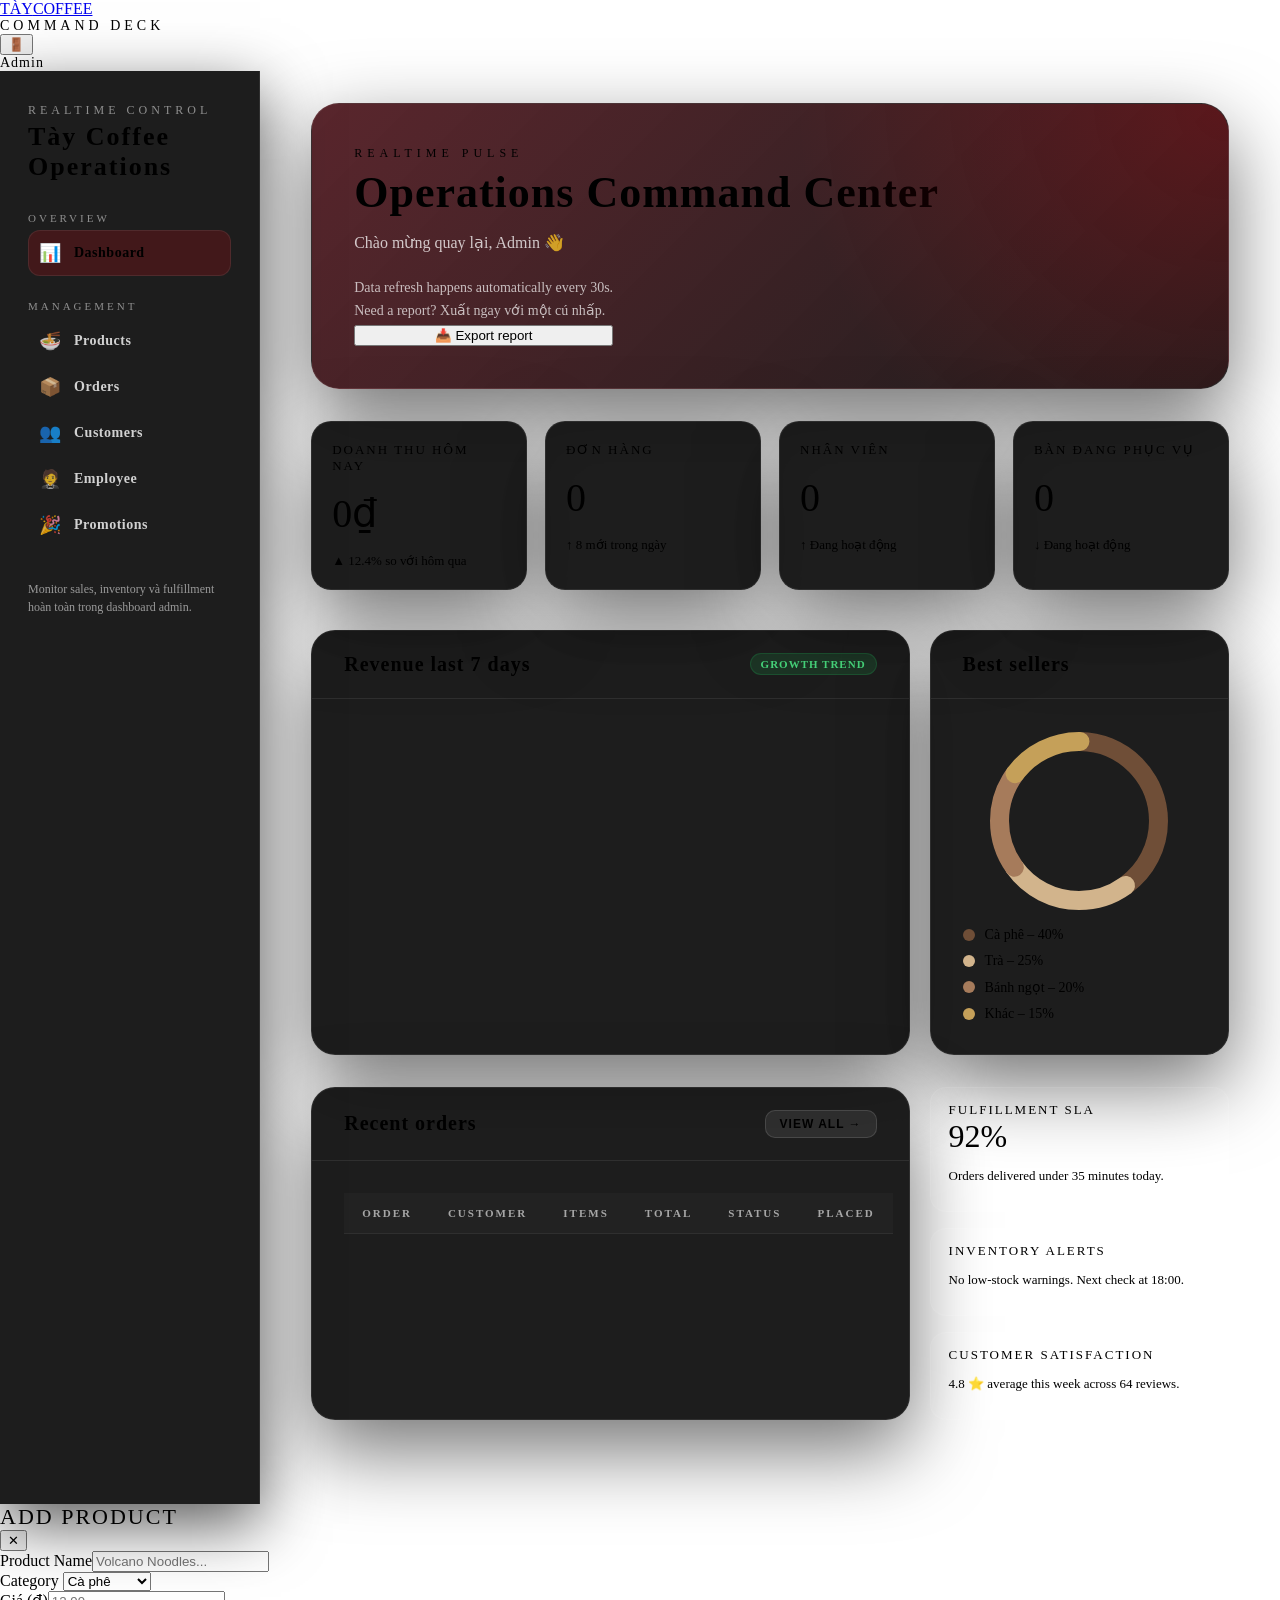
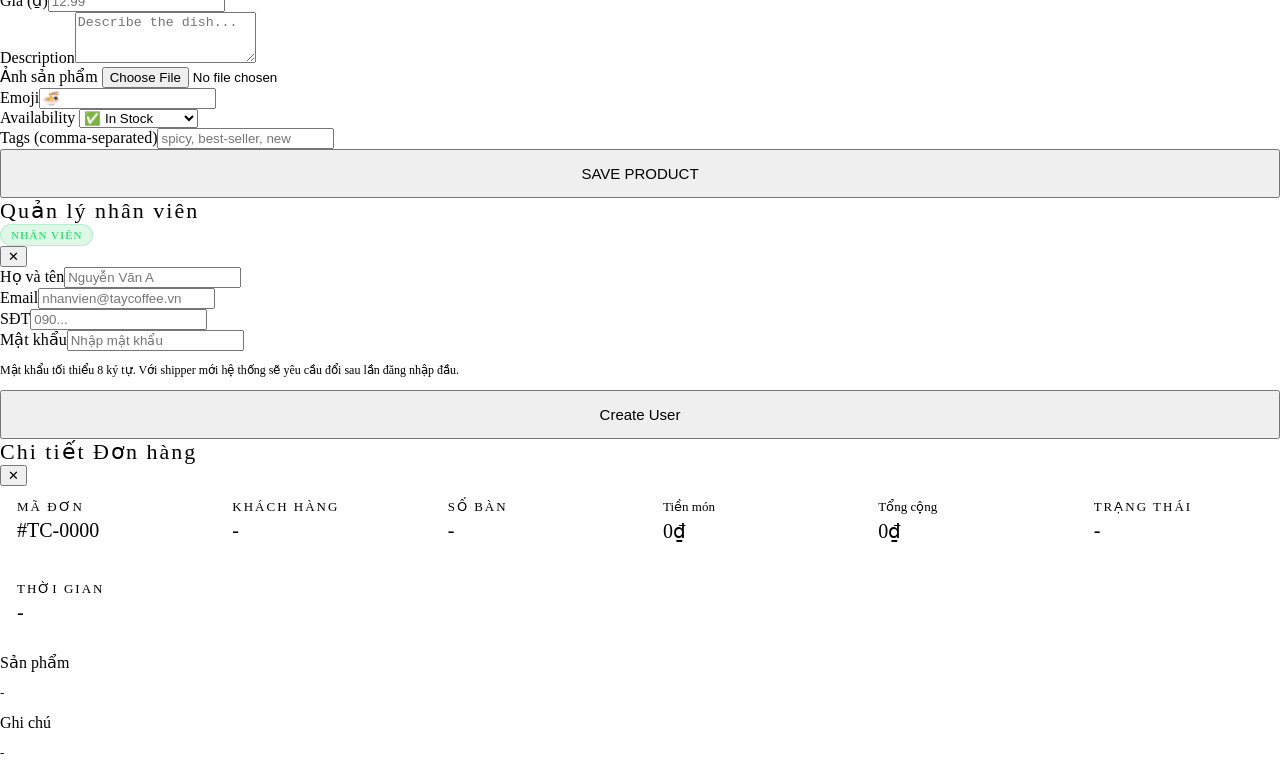
==== commit 5b3e82a9: "doen1/2" ====
--- a/TayCoffee/templates/admin/dashboard.html
+++ b/TayCoffee/templates/admin/dashboard.html
@@ -645,8 +645,6 @@
         width: 100%;
       }
     }
-
-
   </style>
 </head>
 
@@ -686,9 +684,9 @@
       <div class="a-sidebar-label">Management</div>
       <a class="a-nav-item" onclick="showPanel('products', this)"><span class="a-nav-icon">🍜</span>Products</a>
       <a class="a-nav-item" onclick="showPanel('orders', this)"><span class="a-nav-icon">📦</span>Orders</a>
-      <a class="a-nav-item" onclick="showPanel('users', this)"><span class="a-nav-icon">👥</span>Khách hàng</a>
-      <a class="a-nav-item" onclick="showPanel('shippers', this)"><span class="a-nav-icon">🤵</span>Nhân viên</a>
-      <a class="a-nav-item" onclick="showPanel('promos', this)"><span class="a-nav-icon">🎉</span>Khuyến mãi</a>
+      <a class="a-nav-item" onclick="showPanel('users', this)"><span class="a-nav-icon">👥</span>Customers</a>
+      <a class="a-nav-item" onclick="showPanel('shippers', this)"><span class="a-nav-icon">🤵</span>Employee</a>
+      <a class="a-nav-item" onclick="showPanel('promos', this)"><span class="a-nav-icon">🎉</span>Promotions</a>
 
       <div class="sidebar-note">Monitor sales, inventory và fulfillment hoàn toàn trong dashboard admin.</div>
     </aside>
@@ -866,16 +864,16 @@
             </div>
             <table class="a-table">
               <thead>
-                  <tr>
-                    <th>Đơn hàng</th>
-                    <th>Khách hàng</th>
-                    <th>Sản phẩm</th>
-                    <th>Tổng cộng</th>
-                    <th>Số bàn</th>
-                    <th>Trạng thái</th>
-                    <th>Thời gian</th>
-                    <th></th>
-                  </tr>
+                <tr>
+                  <th>Đơn hàng</th>
+                  <th>Khách hàng</th>
+                  <th>Sản phẩm</th>
+                  <th>Tổng cộng</th>
+                  <th>Số bàn</th>
+                  <th>Trạng thái</th>
+                  <th>Thời gian</th>
+                  <th></th>
+                </tr>
               </thead>
               <tbody id="orders-body"></tbody>
             </table>
@@ -888,8 +886,8 @@
           <div class="panel-card__body">
             <div class="panel-headline">
               <div>
-                <div class="eyebrow">Nhân sự</div>
-                <h2>Quản lý nhân viên</h2>
+                <div class="eyebrow">Customers</div>
+                <h2>Quản lý khách hàng</h2>
               </div>
               <div style="display:flex;gap:12px;flex-wrap:wrap;">
                 <input class="search-input" type="text" placeholder="🔍 Tìm nhân viên"
@@ -921,19 +919,19 @@
             <div class="panel-headline">
               <div>
                 <div class="eyebrow">Delivery network</div>
-                <h2>Shippers</h2>
+                <h2>Cashiers</h2>
               </div>
               <button class="btn btn-primary" onclick="openUserModal('shipper')">+ Add Shipper</button>
             </div>
             <table class="a-table">
               <thead>
                 <tr>
-                <th>Họ tên</th>
-                <th>SĐT</th>
-                <th>Đơn hàng</th>
-                <th>Trạng thái</th>
-                <th></th>
-              </tr>
+                  <th>Họ tên</th>
+                  <th>SĐT</th>
+                  <th>Đơn hàng</th>
+                  <th>Trạng thái</th>
+                  <th></th>
+                </tr>
               </thead>
               <tbody id="shippers-body"></tbody>
             </table>
@@ -1025,7 +1023,8 @@
     <div class="modal">
       <div class="modal-header" style="justify-content:space-between;align-items:center;gap:12px">
         <div>
-          <div style="font-family:var(--font-display);font-size:22px;letter-spacing:2px" id="user-modal-title">Quản lý nhân viên</div>
+          <div style="font-family:var(--font-display);font-size:22px;letter-spacing:2px" id="user-modal-title">Quản lý
+            nhân viên</div>
           <span id="u-status-pill" class="sbadge sbadge-success">Nhân viên</span>
         </div>
         <button class="modal-close" onclick="closeUserModal()">✕</button>
@@ -1102,8 +1101,8 @@
   <script src="/static/js/api-client.js"></script>
   <script src="/static/js/admin.js"></script>
   <script>
-  window.MAPBOX_ACCESS_TOKEN = "{{ mapbox_access_token }}";
-</script>
+    window.MAPBOX_ACCESS_TOKEN = "{{ mapbox_access_token }}";
+  </script>
 </body>
 
 </html>
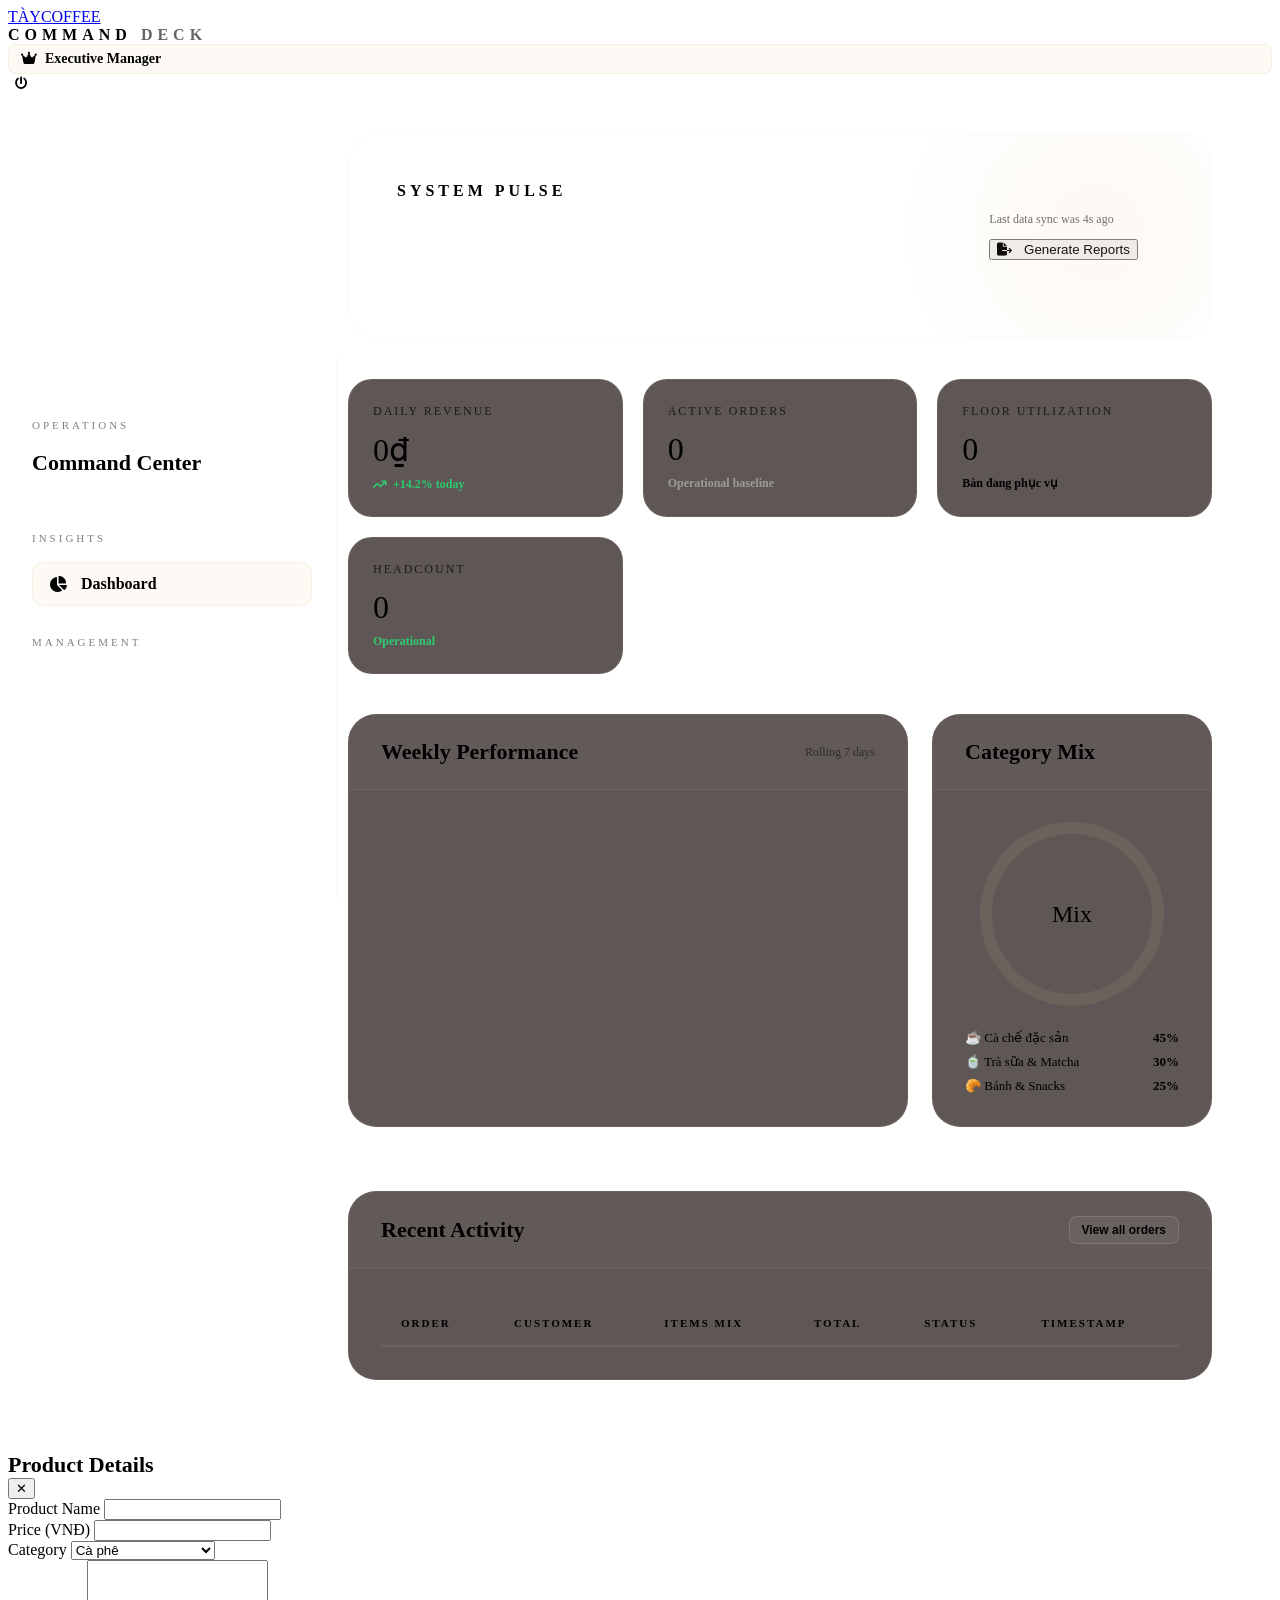
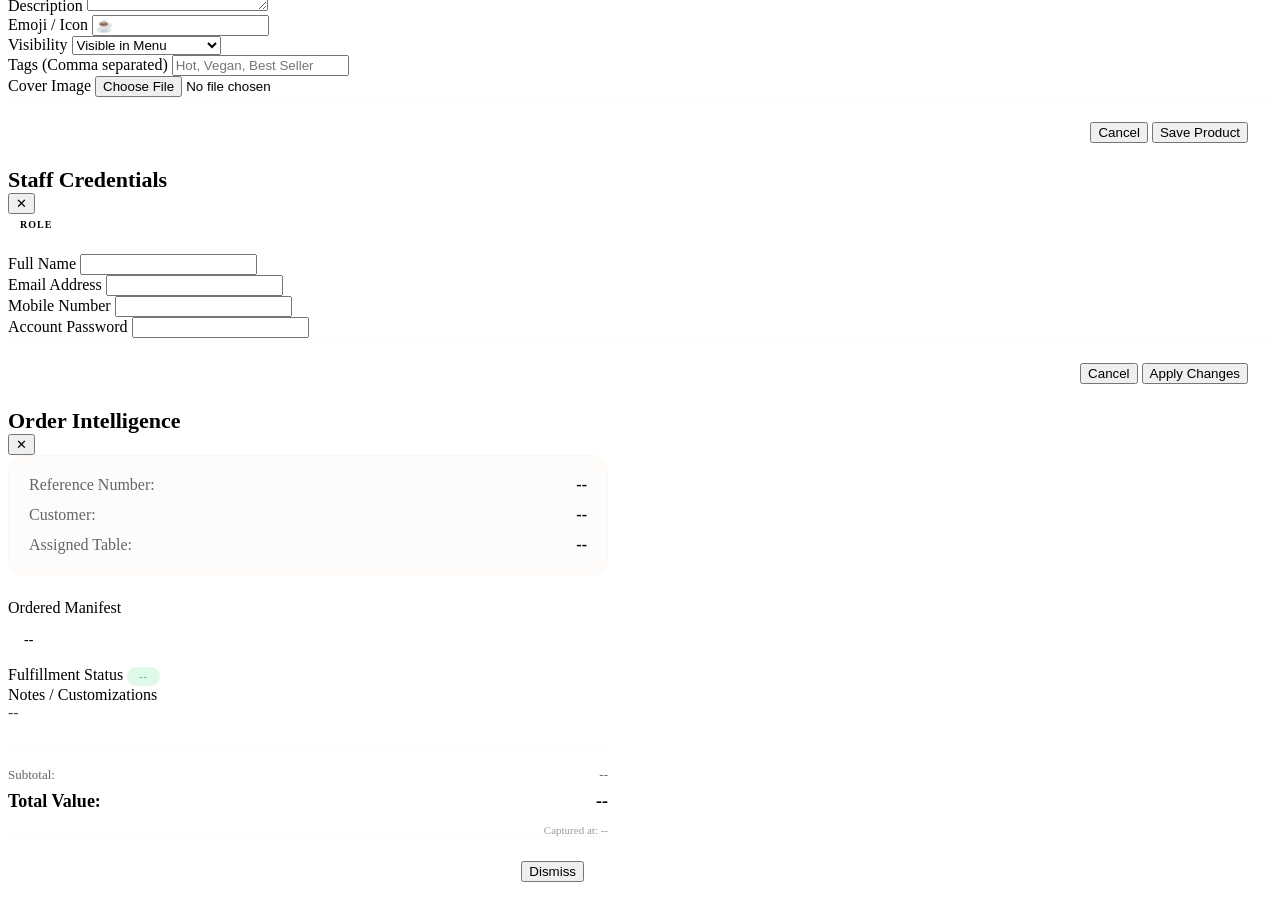
==== commit 71dce579: "final web tay coffee" ====
--- a/TayCoffee/templates/admin/dashboard.html
+++ b/TayCoffee/templates/admin/dashboard.html
@@ -1,669 +1,358 @@
 <!DOCTYPE html>
 <html lang="vi">
-
 <head>
   <meta charset="UTF-8">
   <meta name="viewport" content="width=device-width, initial-scale=1.0">
-  <title>Admin Dashboard – Tày Coffee</title>
+  <title>Manager Command Deck | Tày Coffee</title>
   <link rel="preconnect" href="https://fonts.googleapis.com">
-  <link
-    href="https://fonts.googleapis.com/css2?family=Bebas+Neue&family=Barlow:wght@400;600;700;900&family=Barlow+Condensed:wght@400;700;900&display=swap"
-    rel="stylesheet">
+  <link href="https://fonts.googleapis.com/css2?family=Playfair+Display:wght@700;900&family=Outfit:wght@300;400;600;700&display=swap" rel="stylesheet">
+  <link rel="stylesheet" href="https://cdnjs.cloudflare.com/ajax/libs/font-awesome/6.4.0/css/all.min.css">
   <link rel="stylesheet" href="/static/css/main.css">
-
   <style>
     :root {
-      --panel-bg: rgba(17, 17, 17, 0.95);
-      --panel-border: rgba(255, 255, 255, 0.08);
-      --panel-shadow: 0 30px 80px rgba(0, 0, 0, 0.55);
-      --stat-gradient: linear-gradient(135deg, rgba(232, 0, 13, 0.45), rgba(61, 0, 8, 0.45));
-      --card-gradient: linear-gradient(135deg, rgba(232, 0, 13, 0.15), rgba(61, 0, 8, 0.25));
+      --sidebar-w: 280px;
+      --glass-bg: rgba(26, 17, 13, 0.7);
+      --glass-border: rgba(234, 198, 150, 0.1);
+      --accent-gradient: linear-gradient(135deg, var(--gold), #A67B5B);
     }
 
     body {
+      background: var(--bg-deep);
+      color: var(--white);
       font-family: var(--font-body);
-      background: var(--black);
-      color: var(--white);
-      margin: 0;
-      min-height: 100vh;
-    }
-
-    body.admin-contrast-mode,
-    body.admin-contrast-mode * {
-      forced-color-adjust: none !important;
-      -ms-high-contrast-adjust: none !important;
-      background-color: #000 !important;
-      color: #fff !important;
-      border-color: rgba(255, 255, 255, 0.5) !important;
-      box-shadow: none !important;
-    }
-
-    body.admin-contrast-mode .sbadge {
-      border: 1px solid currentColor !important;
-      background: transparent !important;
-    }
-
-    body.admin-contrast-mode .status-select,
-    body.admin-contrast-mode .search-input {
-      background: #000 !important;
-    }
-
-    .admin-wrapper {
-      display: grid;
-      grid-template-columns: 260px minmax(0, 1fr);
+      overflow-x: hidden;
+    }
+
+    /* Layout */
+    .admin-container {
+      display: flex;
       min-height: 100vh;
       padding-top: var(--nav-h);
     }
 
+    /* Sidebar */
     .a-sidebar {
-      position: sticky;
+      width: var(--sidebar-w);
+      background: var(--bg-surface);
+      border-right: 1px solid var(--glass-border);
+      padding: 40px 24px;
+      position: fixed;
       top: var(--nav-h);
-      height: calc(100vh - var(--nav-h));
+      bottom: 0;
+      z-index: 100;
+      transition: var(--transition);
       overflow-y: auto;
-      background: rgba(20, 20, 20, 0.96);
-      border-right: 1px solid var(--panel-border);
-      padding: 32px 28px;
+    }
+
+    .sidebar-label {
+      font-size: 11px;
+      text-transform: uppercase;
+      letter-spacing: 3px;
+      color: var(--gold);
+      opacity: 0.5;
+      margin: 24px 0 12px;
+      display: block;
+    }
+
+    .sidebar-title {
+      font-family: var(--font-display);
+      font-size: 22px;
+      margin-bottom: 32px;
       color: var(--white);
-      box-shadow: 0 20px 60px rgba(0, 0, 0, 0.65);
-      z-index: 10;
-    }
-
-    .sidebar-brand {
+      line-height: 1.2;
+    }
+
+    .a-nav-list {
       display: flex;
       flex-direction: column;
-      gap: 4px;
-      margin-bottom: 30px;
-    }
-
-    .sidebar-brand h2 {
-      font-family: var(--font-display);
-      font-size: 26px;
-      letter-spacing: 2px;
-      margin: 0;
-    }
-
-    .sidebar-brand span {
-      font-size: 12px;
-      letter-spacing: 4px;
-      text-transform: uppercase;
-      color: rgba(255, 255, 255, 0.5);
-    }
-
-    .a-sidebar-label {
-      font-size: 11px;
-      letter-spacing: 3px;
-      text-transform: uppercase;
-      color: rgba(255, 255, 255, 0.5);
-      margin: 24px 0 6px;
+      gap: 6px;
     }
 
     .a-nav-item {
       display: flex;
       align-items: center;
-      gap: 12px;
-      padding: 12px 10px;
-      color: rgba(255, 255, 255, 0.8);
+      gap: 14px;
+      padding: 12px 16px;
+      color: rgba(255, 255, 255, 0.6);
       text-decoration: none;
-      font-weight: 600;
-      font-size: 14px;
-      letter-spacing: 0.5px;
+      font-weight: 500;
       border-radius: 12px;
       transition: var(--transition);
       cursor: pointer;
-    }
-
-    .a-nav-item .a-nav-icon {
-      width: 24px;
-      text-align: center;
-      font-size: 18px;
+      border: 1px solid transparent;
     }
 
     .a-nav-item:hover {
-      background: rgba(255, 255, 255, 0.05);
+      background: rgba(234, 198, 150, 0.05);
       color: var(--white);
     }
 
     .a-nav-item.active {
-      background: rgba(232, 0, 13, 0.18);
-      color: var(--white);
-      box-shadow: inset 0 0 0 1px rgba(255, 255, 255, 0.08);
-    }
-
-    .sidebar-note {
-      margin-top: 32px;
-      font-size: 12px;
-      line-height: 1.5;
-      color: rgba(255, 255, 255, 0.55);
-    }
-
+      background: rgba(234, 198, 150, 0.1);
+      border-color: rgba(234, 198, 150, 0.2);
+      color: var(--gold);
+      font-weight: 700;
+    }
+
+    /* Main Content */
     .a-main {
-      padding: 32px clamp(20px, 4vw, 52px) 48px;
-      min-height: calc(100vh - var(--nav-h));
-      background: radial-gradient(circle at 80% 10%, rgba(232, 0, 13, 0.18), transparent 55%), var(--black);
-    }
-
+      flex: 1;
+      margin-left: var(--sidebar-w);
+      padding: 40px clamp(24px, 5vw, 60px);
+      background: 
+        radial-gradient(circle at 90% 10%, rgba(234, 198, 150, 0.08), transparent 45%),
+        var(--bg-deep);
+    }
+
+    /* Hero Section */
     .panel-hero {
-      background: linear-gradient(135deg, rgba(61, 0, 8, 0.85), rgba(10, 10, 10, 0.92));
-      border: 1px solid var(--panel-border);
-      border-radius: 28px;
-      padding: clamp(20px, 4vw, 42px);
-      display: flex;
-      flex-wrap: wrap;
-      align-items: flex-start;
-      justify-content: space-between;
-      gap: 24px;
-      box-shadow: var(--panel-shadow);
+      background: var(--bg-surface);
+      border: 1px solid var(--glass-border);
+      border-radius: 32px;
+      padding: 48px;
+      margin-bottom: 40px;
       position: relative;
       overflow: hidden;
+      display: flex;
+      justify-content: space-between;
+      align-items: center;
+      gap: 32px;
     }
 
     .panel-hero::after {
       content: '';
       position: absolute;
-      inset: 0;
-      background: radial-gradient(circle at right top, rgba(232, 0, 13, 0.25), transparent 45%);
+      top: -50%;
+      right: -10%;
+      width: 400px;
+      height: 400px;
+      background: radial-gradient(circle, rgba(234, 198, 150, 0.12), transparent 70%);
       pointer-events: none;
     }
 
-    .panel-hero h1 {
+    .hero-content h1 {
       font-family: var(--font-display);
-      font-size: clamp(28px, 4vw, 44px);
-      letter-spacing: 1px;
-      margin: 6px 0 12px;
-    }
-
-    .panel-hero p {
-      max-width: 480px;
-      color: rgba(255, 255, 255, 0.75);
+      font-size: 42px;
+      margin: 0 0 12px;
+      background: var(--accent-gradient);
+      -webkit-background-clip: text;
+      -webkit-text-fill-color: transparent;
+    }
+
+    .hero-content p {
+      font-size: 16px;
+      color: rgba(255, 255, 255, 0.6);
       margin: 0;
-      line-height: 1.6;
-    }
-
-    .hero-meta {
-      display: flex;
-      flex-direction: column;
-      gap: 6px;
-      font-size: 14px;
-      color: rgba(255, 255, 255, 0.7);
-    }
-
-    .eyebrow {
+    }
+
+    /* Stats Grid */
+    .stat-grid {
+      display: grid;
+      grid-template-columns: repeat(auto-fit, minmax(220px, 1fr));
+      gap: 20px;
+      margin-bottom: 40px;
+    }
+
+    .stat-card {
+      background: var(--glass-bg);
+      -webkit-backdrop-filter: blur(12px);
+      backdrop-filter: blur(12px);
+      border: 1px solid var(--glass-border);
+      border-radius: 24px;
+      padding: 24px;
+      transition: var(--transition);
+    }
+
+    .stat-card:hover {
+      transform: translateY(-5px);
+      border-color: rgba(234, 198, 150, 0.3);
+      box-shadow: 0 10px 30px rgba(0,0,0,0.3);
+    }
+
+    .stat-label {
       font-size: 12px;
       text-transform: uppercase;
-      letter-spacing: 5px;
-      color: var(--red-light);
-    }
-
-    .stat-grid {
-      display: grid;
-      grid-template-columns: repeat(auto-fit, minmax(200px, 1fr));
-      gap: 18px;
-      margin: 32px 0 40px;
-    }
-
-    .stat-card {
-      background: var(--panel-bg);
-      border-radius: 20px;
-      padding: 20px;
-      border: 1px solid var(--panel-border);
-      box-shadow: var(--panel-shadow);
-      display: flex;
-      flex-direction: column;
-      gap: 16px;
-      position: relative;
-      overflow: hidden;
-    }
-
-    .stat-card::after {
-      content: '';
-      position: absolute;
-      inset: 0;
-      background: var(--stat-gradient);
-      opacity: 0;
-      transition: opacity 0.3s ease;
-    }
-
-    .stat-card:hover::after {
-      opacity: 0.4;
-    }
-
-    .stat-label {
-      font-family: var(--font-cond);
-      font-size: 13px;
       letter-spacing: 2px;
-      text-transform: uppercase;
-      color: var(--gray-text);
+      color: var(--gold);
+      opacity: 0.7;
+      margin-bottom: 12px;
+      display: block;
     }
 
     .stat-value {
       font-family: var(--font-display);
-      font-size: clamp(30px, 4vw, 40px);
+      font-size: 32px;
       color: var(--white);
-      z-index: 1;
+      margin-bottom: 8px;
+      display: block;
     }
 
     .stat-change {
-      font-size: 13px;
-      display: inline-flex;
-      gap: 6px;
-      align-items: center;
-      color: var(--gray-text);
-      z-index: 1;
-    }
-
-    .stat-change.up {
-      color: var(--success);
-    }
-
-    .stat-change.down {
-      color: var(--red-light);
-    }
-
-    .insight-grid {
-      display: grid;
-      grid-template-columns: minmax(0, 2fr) minmax(280px, 1fr);
-      gap: 20px;
-      margin-bottom: 32px;
-    }
-
-    .panel-card {
-      background: var(--panel-bg);
-      border-radius: 24px;
-      border: 1px solid var(--panel-border);
-      box-shadow: var(--panel-shadow);
-      overflow: hidden;
-    }
-
-    .panel-card__header {
-      padding: 22px clamp(18px, 3vw, 32px);
-      border-bottom: 1px solid var(--panel-border);
+      font-size: 12px;
+      font-weight: 600;
       display: flex;
       align-items: center;
+      gap: 6px;
+    }
+
+    .stat-change.up { color: #2ecc71; }
+    .stat-change.down { color: #e74c3c; }
+
+    /* Panel Card */
+    .panel-card {
+      background: var(--glass-bg);
+      border: 1px solid var(--glass-border);
+      border-radius: 28px;
+      margin-bottom: 32px;
+      overflow: hidden;
+    }
+
+    .panel-card-header {
+      padding: 24px 32px;
+      border-bottom: 1px solid var(--glass-border);
+      display: flex;
       justify-content: space-between;
-      flex-wrap: wrap;
-      gap: 12px;
-    }
-
-    .panel-card__title {
+      align-items: center;
+      background: rgba(255, 255, 255, 0.02);
+    }
+
+    .panel-card-title {
       font-family: var(--font-display);
-      font-size: 20px;
-      letter-spacing: 1px;
+      font-size: 22px;
       margin: 0;
     }
 
-    .panel-card__body {
-      padding: clamp(18px, 3vw, 32px);
-    }
-
-    .chart-bar-wrap {
-      display: flex;
-      flex-direction: column;
-      gap: 14px;
-    }
-
-    .chart-bar-item {
+    .panel-card-body {
+      padding: 32px;
+    }
+
+    /* Custom Data split */
+    .insight-row {
       display: grid;
-      grid-template-columns: 80px 1fr 70px;
-      align-items: center;
-      font-size: 14px;
-      color: var(--gray-text);
-      gap: 12px;
-    }
-
-    .chart-bar-track {
-      height: 12px;
-      background: rgba(255, 255, 255, 0.08);
-      border-radius: 999px;
-      overflow: hidden;
-    }
-
-    .chart-bar-fill {
-      height: 100%;
-      background: linear-gradient(90deg, var(--red), var(--red-light));
-      border-radius: inherit;
-      transition: width 0.6s ease;
-    }
-
-    .donut-wrap {
-      display: flex;
-      flex-direction: column;
-      align-items: center;
-      gap: 16px;
-    }
-
-    .donut-svg {
-      width: 180px;
-      height: 180px;
-    }
-
-    .donut-legend {
-      width: 100%;
-      display: flex;
-      flex-direction: column;
-      gap: 10px;
-      font-size: 14px;
-      color: var(--gray-text);
-    }
-
-    .donut-legend-item {
-      display: flex;
-      align-items: center;
-      gap: 10px;
-    }
-
-    .donut-dot {
-      width: 12px;
-      height: 12px;
-      border-radius: 50%;
-      flex-shrink: 0;
-    }
-
-    .data-split {
-      display: grid;
-      grid-template-columns: minmax(0, 2fr) minmax(260px, 1fr);
-      gap: 20px;
-      margin-bottom: 36px;
-    }
-
-    .list-stack {
-      display: flex;
-      flex-direction: column;
-      gap: 16px;
-    }
-
-    .list-item {
-      padding: 14px 18px;
-      border-radius: 16px;
-      background: rgba(255, 255, 255, 0.03);
-      border: 1px solid var(--panel-border);
-    }
-
+      grid-template-columns: 2fr 1fr;
+      gap: 24px;
+      margin-bottom: 32px;
+    }
+
+    /* Table Styles */
     .a-table {
       width: 100%;
       border-collapse: collapse;
+    }
+
+    .a-table th {
+      padding: 16px 20px;
+      font-size: 11px;
+      text-transform: uppercase;
+      letter-spacing: 2px;
+      color: var(--gold);
+      border-bottom: 2px solid var(--glass-border);
+      font-weight: 700;
+      text-align: left;
+    }
+
+    .a-table td {
+      padding: 18px 20px;
+      border-bottom: 1px solid rgba(255, 255, 255, 0.05);
       font-size: 14px;
-      color: var(--white);
-    }
-
-    .a-table th,
-    .a-table td {
-      padding: 14px 18px;
-      border-bottom: 1px solid var(--panel-border);
-      text-align: left;
-    }
-
-    .a-table th {
-      font-size: 11px;
-      letter-spacing: 2px;
-      text-transform: uppercase;
-      color: rgba(255, 255, 255, 0.6);
+      color: rgba(255, 255, 255, 0.8);
+    }
+
+    .a-table tr:hover td {
       background: rgba(255, 255, 255, 0.02);
     }
 
-    .a-table tr:hover td {
-      background: rgba(232, 0, 13, 0.08);
-    }
-
-    .table-empty {
-      text-align: center;
-      color: var(--gray-text);
-      padding: 28px 0;
-      font-style: italic;
-    }
-
-    .detail-grid {
-      display: grid;
-      grid-template-columns: repeat(auto-fit, minmax(180px, 1fr));
-      gap: 12px;
-      margin-bottom: 16px;
-    }
-
-    .detail-card {
-      border: 1px solid var(--panel-border);
-      border-radius: 14px;
-      padding: 12px 16px;
-      background: rgba(255, 255, 255, 0.03);
-    }
-
-    .detail-value {
-      font-family: var(--font-display);
-      font-size: 20px;
-      margin-top: 4px;
-    }
-
+    /* Charts */
+    .chart-bar-item {
+        display: grid;
+        grid-template-columns: 80px 1fr 100px;
+        align-items: center;
+        gap: 16px;
+        margin-bottom: 16px;
+    }
+    
+    .chart-bar-label { font-size: 13px; opacity: 0.6; }
+    .chart-bar-track { height: 10px; background: rgba(255,255,255,0.05); border-radius: 5px; overflow: hidden; }
+    .chart-bar-fill { height: 100%; background: var(--accent-gradient); border-radius: 5px; transition: width 0.8s ease; }
+    .chart-bar-val { font-weight: 700; color: var(--gold); font-size: 14px; text-align: right; }
+
+    /* Badges */
     .sbadge {
-      display: inline-flex;
-      align-items: center;
-      gap: 6px;
-      padding: 4px 10px;
-      border-radius: 999px;
-      font-size: 11px;
-      font-weight: 600;
+      padding: 4px 12px;
+      border-radius: 20px;
+      font-size: 10px;
+      font-weight: 700;
       text-transform: uppercase;
       letter-spacing: 1px;
+      display: inline-block;
+    }
+
+    .sbadge-warning { background: rgba(234, 198, 150, 0.15); color: var(--gold); }
+    .sbadge-success { background: rgba(46, 204, 113, 0.15); color: #2ecc71; }
+    .sbadge-danger { background: rgba(231, 76, 60, 0.15); color: #e74c3c; }
+
+    /* Form Elements */
+    .search-wrapper { position: relative; width: 300px; }
+    .search-input {
+      width: 100%;
+      background: rgba(255, 255, 255, 0.05);
+      border: 1px solid rgba(255, 255, 255, 0.1);
+      padding: 10px 16px 10px 40px;
+      border-radius: 10px;
+      color: var(--white);
+      font-size: 14px;
+    }
+    .search-wrapper i { position: absolute; left: 14px; top: 50%; transform: translateY(-50%); color: var(--gold); opacity: 0.6; }
+
+    /* Buttons */
+    .abtn {
+      padding: 6px 12px;
+      border-radius: 8px;
+      font-size: 12px;
+      font-weight: 600;
+      cursor: pointer;
       border: 1px solid transparent;
-    }
-
-    .sbadge-success {
-      background: rgba(34, 197, 94, 0.15);
-      color: #4ade80;
-      border-color: rgba(34, 197, 94, 0.2);
-    }
-
-    .sbadge-warning {
-      background: rgba(249, 115, 22, 0.18);
-      color: #fb923c;
-      border-color: rgba(249, 115, 22, 0.3);
-    }
-
-    .sbadge-danger {
-      background: rgba(232, 0, 13, 0.15);
-      color: var(--red-light);
-      border-color: rgba(232, 0, 13, 0.3);
-    }
-
-    .sbadge-info {
-      background: rgba(99, 179, 237, 0.18);
-      color: #63b3ed;
-      border-color: rgba(99, 179, 237, 0.3);
-    }
-
-    .status-select {
-      width: 100%;
-      margin-top: 10px;
-      padding: 8px 10px;
-      border-radius: 10px;
-      border: 1px solid var(--panel-border);
-      font-family: inherit;
-      font-size: 13px;
-      background: rgba(15, 15, 15, 0.9);
-      color: var(--white);
-      appearance: none;
-      background-image: linear-gradient(45deg, transparent 50%, var(--white) 50%),
-        linear-gradient(135deg, var(--white) 50%, transparent 50%);
-      background-position: calc(100% - 16px) calc(50% + 2px), calc(100% - 11px) calc(50% + 2px);
-      background-size: 6px 6px, 6px 6px;
-      background-repeat: no-repeat;
-    }
-
-    .status-select:focus {
-      border-color: var(--red);
-      box-shadow: 0 0 0 2px rgba(232, 0, 13, 0.35);
-    }
-
-    .status-select option {
-      background: #111;
-      color: var(--white);
-    }
-
-    .status-select option:hover,
-    .status-select option:checked {
-      background: var(--red);
-      color: #fff;
-    }
-
-    .a-panel {
-      display: none;
-      animation: fadeInUp 0.35s ease forwards;
-    }
-
-    .a-panel.active {
-      display: block;
-    }
-
-    .panel-headline {
-      display: flex;
-      flex-wrap: wrap;
-      align-items: center;
-      justify-content: space-between;
-      gap: 16px;
-      margin-bottom: 18px;
-    }
-
-    .panel-headline h2 {
-      font-family: var(--font-display);
-      font-size: 28px;
-      margin: 0;
-    }
-
-    .search-input {
-      border-radius: 14px;
-      border: 1px solid var(--panel-border);
-      padding: 12px 18px;
-      min-width: 240px;
-      font-size: 14px;
-      font-family: inherit;
+      transition: var(--transition);
       background: rgba(255, 255, 255, 0.05);
       color: var(--white);
     }
-
-    .search-input::placeholder {
-      color: rgba(255, 255, 255, 0.35);
-    }
-
-    .search-input:focus {
-      outline: none;
-      border-color: var(--red);
-      box-shadow: 0 0 0 3px rgba(232, 0, 13, 0.25);
-    }
-
-    .abtns {
-      display: flex;
-      gap: 8px;
-    }
-
-    .abtn {
-      border-radius: 10px;
-      padding: 6px 14px;
-      border: 1px solid rgba(255, 255, 255, 0.08);
-      font-size: 12px;
-      font-weight: 600;
-      text-transform: uppercase;
-      letter-spacing: 1px;
-      cursor: pointer;
-      background: rgba(255, 255, 255, 0.05);
-      color: var(--white);
-    }
-
-    .abtn-edit {
-      background: rgba(249, 115, 22, 0.2);
-      border-color: rgba(249, 115, 22, 0.4);
-      color: #fff;
-    }
-
-    .abtn-del {
-      background: rgba(232, 0, 13, 0.2);
-      border-color: rgba(232, 0, 13, 0.4);
-    }
-
-    .abtn-view {
-      background: rgba(255, 255, 255, 0.08);
-      border-color: rgba(255, 255, 255, 0.12);
-    }
-
-    .muted {
-      color: var(--gray-text);
-      font-size: 13px;
-    }
+    .abtn-view { border-color: rgba(234, 198, 150, 0.2); color: var(--gold); }
+    .abtn-view:hover { background: var(--gold); color: var(--black); }
+
+    /* Panels */
+    .a-panel { display: none; }
+    .a-panel.active { display: block; animation: fadeInUp 0.4s ease forwards; }
 
     @keyframes fadeInUp {
-      from {
-        opacity: 0;
-        transform: translateY(20px);
-      }
-
-      to {
-        opacity: 1;
-        transform: translateY(0);
-      }
-    }
-
-    @media (max-width: 1080px) {
-      .admin-wrapper {
-        grid-template-columns: 1fr;
-      }
-
-      .a-sidebar {
-        position: fixed;
-        left: -100%;
-        width: 260px;
-        height: 100vh;
-        transition: transform 0.3s ease;
-      }
-
-      .a-sidebar.open {
-        transform: translateX(100%);
-      }
-
-      .a-main {
-        padding-top: calc(var(--nav-h) + 32px);
-      }
-    }
-
-    @media (max-width: 768px) {
-      .stat-grid {
-        grid-template-columns: repeat(auto-fit, minmax(160px, 1fr));
-      }
-
-      .insight-grid,
-      .data-split {
-        grid-template-columns: 1fr;
-      }
-
-      .panel-hero {
-        border-radius: 22px;
-      }
-    }
-
-    @media (max-width: 520px) {
-      .panel-card__header {
-        flex-direction: column;
-        align-items: flex-start;
-      }
-
-      .search-input {
-        width: 100%;
-      }
-    }
+      from { opacity: 0; transform: translateY(15px); }
+      to { opacity: 1; transform: translateY(0); }
+    }
+
+    /* Navbar scrolled */
+    #navbar.scrolled {
+        background: rgba(15, 10, 8, 0.95);
+        border-bottom: 1px solid var(--glass-border);
+    }
+
   </style>
 </head>
-
 <body class="admin-theme">
 
+  <!-- NAVBAR -->
   <nav id="navbar" class="scrolled">
     <div class="container">
       <div class="nav-inner">
-        <a href="/index.html" class="nav-logo">TÀY<span>COFFEE</span>
-          <div class="logo-dot"></div>
-        </a>
-        <div
-          style="font-family:var(--font-display);font-size:14px;letter-spacing:4px;text-transform:uppercase;color:var(--white);">
-          Command Deck</div>
+        <a href="/" class="nav-logo">TÀY<span>COFFEE</span><div class="logo-dot"></div></a>
+        <div style="font-family:var(--font-display);font-size:16px;letter-spacing:5px;text-transform:uppercase;color:var(--gold);font-weight:700;">
+            COMMAND <span style="color:var(--white);opacity:0.6">DECK</span>
+        </div>
         <div class="nav-actions">
-          <div id="admin-clock" class="muted" style="font-weight:600"></div>
-          <button class="nav-icon-btn" onclick="logout()" title="Logout">🚪</button>
-          <div id="admin-name"
-            style="font-family:var(--font-display);font-size:14px;letter-spacing:1px;color:var(--white)">Admin</div>
+            <div id="admin-name" style="font-family:var(--font-body);font-size:14px;color:var(--gold);font-weight:600; background:rgba(234, 198, 150, 0.1); padding:6px 12px; border-radius:8px; border:1px solid rgba(234, 198, 150, 0.2)">
+                <i class="fa-solid fa-crown" style="margin-right:8px"></i>Executive Manager
+            </div>
+            <button class="nav-icon-btn" onclick="logout()" title="Logout" style="background:rgba(255,255,255,0.05);border:1px solid rgba(255,255,255,0.1)">
+                <i class="fa-solid fa-power-off"></i>
+            </button>
         </div>
       </div>
     </div>
@@ -671,438 +360,430 @@
 
   <div id="toast-container"></div>
 
-  <div class="admin-wrapper">
-    <aside class="a-sidebar" id="a-sidebar">
+  <div class="admin-container">
+    <!-- SIDEBAR -->
+    <aside class="a-sidebar">
       <div class="sidebar-brand">
-        <span>Realtime Control</span>
-        <h2>Tày Coffee Operations</h2>
-      </div>
-      <div class="a-sidebar-label">Overview</div>
-      <a class="a-nav-item active" onclick="showPanel('dashboard', this)"><span
-          class="a-nav-icon">📊</span>Dashboard</a>
-
-      <div class="a-sidebar-label">Management</div>
-      <a class="a-nav-item" onclick="showPanel('products', this)"><span class="a-nav-icon">🍜</span>Products</a>
-      <a class="a-nav-item" onclick="showPanel('orders', this)"><span class="a-nav-icon">📦</span>Orders</a>
-      <a class="a-nav-item" onclick="showPanel('users', this)"><span class="a-nav-icon">👥</span>Customers</a>
-      <a class="a-nav-item" onclick="showPanel('shippers', this)"><span class="a-nav-icon">🤵</span>Employee</a>
-      <a class="a-nav-item" onclick="showPanel('promos', this)"><span class="a-nav-icon">🎉</span>Promotions</a>
-
-      <div class="sidebar-note">Monitor sales, inventory và fulfillment hoàn toàn trong dashboard admin.</div>
+        <span class="sidebar-label">Operations</span>
+        <h2 class="sidebar-title">Command Center</h2>
+      </div>
+      
+      <div class="a-nav-list">
+        <span class="sidebar-label">Insights</span>
+        <a class="a-nav-item active" onclick="showPanel('dashboard', this)">
+          <i class="fa-solid fa-chart-pie"></i> Dashboard
+        </a>
+        
+        <span class="sidebar-label">Management</span>
+        <a class="a-nav-item" onclick="showPanel('products', this)">
+          <i class="fa-solid fa-mug-hot"></i> Products
+        </a>
+        <a class="a-nav-item" onclick="showPanel('orders', this)">
+          <i class="fa-solid fa-receipt"></i> Orders
+        </a>
+        <a class="a-nav-item" onclick="showPanel('users', this)">
+          <i class="fa-solid fa-users"></i> Staff & Teams
+        </a>
+        <a class="a-nav-item" onclick="showPanel('promos', this)">
+          <i class="fa-solid fa-tags"></i> Promotions
+        </a>
+      </div>
     </aside>
 
+    <!-- MAIN CONTENT -->
     <main class="a-main">
+      
+      <!-- DASHBOARD PANEL -->
       <div class="a-panel active" id="panel-dashboard">
         <section class="panel-hero">
-          <div>
-            <div class="eyebrow">Realtime Pulse</div>
-            <h1>Operations Command Center</h1>
-            <p id="date-display">Chào mừng quay lại, Admin 👋</p>
-          </div>
-          <div class="hero-meta">
-            <div>Data refresh happens automatically every 30s.</div>
-            <div>Need a report? Xuất ngay với một cú nhấp.</div>
-            <button class="btn btn-primary" onclick="showAdminToast('Report exported successfully!')">📥 Export
-              report</button>
+          <div class="hero-content">
+            <p style="text-transform:uppercase; letter-spacing:4px; margin-bottom:12px; color:var(--gold); font-weight:700">System Pulse</p>
+            <h1>Operational Hub</h1>
+            <p>Welcome back, Commander. Monitoring realtime sales and inventory performance.</p>
+          </div>
+          <div class="hero-actions" style="background:rgba(255,255,255,0.03); padding:24px; border-radius:20px; border:1px solid rgba(255,255,255,0.05)">
+              <div style="font-size:12px; opacity:0.6; margin-bottom:12px">Last data sync was 4s ago</div>
+              <button class="btn btn-primary" onclick="showAdminToast('Reports generated successfully!')">
+                  <i class="fa-solid fa-file-export" style="margin-right:8px"></i> Generate Reports
+              </button>
           </div>
         </section>
 
-        <section class="stat-grid" aria-label="Key metrics">
-          <article class="stat-card">
-            <div class="stat-label">Doanh thu hôm nay</div>
-            <div class="stat-value" id="stat-revenue">0₫</div>
-            <div class="stat-change up">▲ 12.4% so với hôm qua</div>
-          </article>
-          <article class="stat-card">
-            <div class="stat-label">Đơn hàng</div>
-            <div class="stat-value" id="stat-orders">0</div>
-            <div class="stat-change up">↑ 8 mới trong ngày</div>
-          </article>
-          <article class="stat-card">
-            <div class="stat-label">Nhân viên</div>
-            <div class="stat-value" id="stat-users">0</div>
-            <div class="stat-change up">↑ Đang hoạt động</div>
-          </article>
-          <article class="stat-card">
-            <div class="stat-label">Bàn đang phục vụ</div>
-            <div class="stat-value" id="stat-shippers">0</div>
-            <div class="stat-change down">↓ Đang hoạt động</div>
-          </article>
+        <!-- Stats -->
+        <section class="stat-grid">
+          <div class="stat-card">
+            <span class="stat-label">Daily Revenue</span>
+            <span class="stat-value" id="stat-revenue">0₫</span>
+            <div class="stat-change up"><i class="fa-solid fa-arrow-trend-up"></i> +14.2% today</div>
+          </div>
+          <div class="stat-card">
+            <span class="stat-label">Active Orders</span>
+            <span class="stat-value" id="stat-orders">0</span>
+            <div class="stat-change" style="color:rgba(255,255,255,0.4)">Operational baseline</div>
+          </div>
+          <div class="stat-card">
+            <span class="stat-label">Floor Utilization</span>
+            <span class="stat-value" id="stat-tables">0</span>
+            <div class="stat-change" style="color:var(--gold)">Bàn đang phục vụ</div>
+          </div>
+          <div class="stat-card">
+            <span class="stat-label">Headcount</span>
+            <span class="stat-value" id="stat-users">0</span>
+            <div class="stat-change up">Operational</div>
+          </div>
         </section>
 
-
-
-        <section class="insight-grid">
-          <article class="panel-card">
-            <div class="panel-card__header">
-              <h3 class="panel-card__title">Revenue last 7 days</h3>
-              <span class="sbadge sbadge-success">Growth Trend</span>
-            </div>
-            <div class="panel-card__body">
-              <div class="chart-bar-wrap" id="revenue-chart"></div>
-            </div>
-          </article>
-          <article class="panel-card">
-            <div class="panel-card__header">
-              <h3 class="panel-card__title">Best sellers</h3>
-            </div>
-            <div class="panel-card__body">
-              <div class="donut-wrap">
-                <svg class="donut-svg" viewBox="0 0 36 36">
-                  <circle cx="18" cy="18" r="15.9" fill="none" stroke="rgba(15,23,42,0.1)" stroke-width="3.8" />
-                  <circle cx="18" cy="18" r="15.9" fill="none" stroke="#6F4E37" stroke-width="3.8"
-                    stroke-dasharray="40 60" stroke-dashoffset="25" stroke-linecap="round" />
-                  <circle cx="18" cy="18" r="15.9" fill="none" stroke="#D2B48C" stroke-width="3.8"
-                    stroke-dasharray="25 75" stroke-dashoffset="-15" stroke-linecap="round" />
-                  <circle cx="18" cy="18" r="15.9" fill="none" stroke="#A67B5B" stroke-width="3.8"
-                    stroke-dasharray="20 80" stroke-dashoffset="-40" stroke-linecap="round" />
-                  <circle cx="18" cy="18" r="15.9" fill="none" stroke="#C5A059" stroke-width="3.8"
-                    stroke-dasharray="15 85" stroke-dashoffset="-60" stroke-linecap="round" />
-                </svg>
-                <div class="donut-legend">
-                  <div class="donut-legend-item">
-                    <div class="donut-dot" style="background:#6F4E37"></div>Cà phê – 40%
+        <div class="insight-row">
+            <!-- Revenue Chart -->
+            <div class="panel-card">
+                <div class="panel-card-header">
+                    <h3 class="panel-card-title">Weekly Performance</h3>
+                    <span style="font-size:12px; opacity:0.5">Rolling 7 days</span>
+                </div>
+                <div class="panel-card-body">
+                    <div id="revenue-chart">
+                        <!-- Spoken by JS -->
+                    </div>
+                </div>
+            </div>
+            
+            <!-- Best Sellers Mix -->
+            <div class="panel-card">
+                <div class="panel-card-header">
+                    <h3 class="panel-card-title">Category Mix</h3>
+                </div>
+                <div class="panel-card-body" style="text-align:center">
+                    <div style="width:160px; height:160px; border-radius:50%; border:12px solid rgba(234, 198, 150, 0.1); margin:0 auto 24px; position:relative; display:flex; align-items:center; justify-content:center">
+                        <div style="font-family:var(--font-display); font-size:24px; color:var(--gold)">Mix</div>
+                    </div>
+                    <div style="display:flex; flex-direction:column; gap:8px; text-align:left">
+                        <div style="display:flex; justify-content:space-between; font-size:13px">
+                            <span>☕ Cà chế đặc sản</span>
+                            <span style="color:var(--gold); font-weight:700">45%</span>
+                        </div>
+                        <div style="display:flex; justify-content:space-between; font-size:13px">
+                            <span>🍵 Trà sữa & Matcha</span>
+                            <span style="color:var(--gold); font-weight:700">30%</span>
+                        </div>
+                        <div style="display:flex; justify-content:space-between; font-size:13px">
+                            <span>🥐 Bánh & Snacks</span>
+                            <span style="color:var(--gold); font-weight:700">25%</span>
+                        </div>
+                    </div>
+                </div>
+            </div>
+        </div>
+
+        <!-- Recent Activity Table -->
+        <div class="panel-card">
+            <div class="panel-card-header">
+                <h3 class="panel-card-title">Recent Activity</h3>
+                <button class="abtn abtn-view" onclick="showPanel('orders', null)">View all orders</button>
+            </div>
+            <div class="panel-card-body">
+                <table class="a-table">
+                    <thead>
+                        <tr>
+                            <th>Order</th>
+                            <th>Customer</th>
+                            <th>Items Mix</th>
+                            <th>Total</th>
+                            <th>Status</th>
+                            <th>Timestamp</th>
+                        </tr>
+                    </thead>
+                    <tbody id="recent-orders-body">
+                        <!-- Spoken by JS -->
+                    </tbody>
+                </table>
+            </div>
+        </div>
+      </div>
+
+      <!-- PRODUCTS PANEL -->
+      <div class="a-panel" id="panel-products">
+          <div class="panel-card">
+              <div class="panel-card-header">
+                  <h2 class="panel-card-title">Product Inventory</h2>
+                  <div style="display:flex; gap:16px">
+                      <div class="search-wrapper">
+                          <i class="fa-solid fa-magnifying-glass"></i>
+                          <input type="text" class="search-input" placeholder="Search menu..." oninput="debouncedFilterTable('products-body', this.value)">
+                      </div>
+                      <button class="btn btn-primary" onclick="openProductModal()">+ Add New</button>
                   </div>
-                  <div class="donut-legend-item">
-                    <div class="donut-dot" style="background:#D2B48C"></div>Trà – 25%
+              </div>
+              <div class="panel-card-body">
+                  <table class="a-table">
+                      <thead>
+                          <tr>
+                              <th>Product Name</th>
+                              <th>Category</th>
+                              <th>Price (VNĐ)</th>
+                              <th>Visibility</th>
+                              <th>Actions</th>
+                          </tr>
+                      </thead>
+                      <tbody id="products-body">
+                          <!-- Spoken by JS -->
+                      </tbody>
+                  </table>
+              </div>
+          </div>
+      </div>
+
+      <!-- USERS PANEL -->
+      <div class="a-panel" id="panel-users">
+          <div class="panel-card">
+              <div class="panel-card-header">
+                  <h2 class="panel-card-title">Personnel Management</h2>
+                  <div style="display:flex; gap:16px">
+                      <button class="btn btn-primary" onclick="openUserModal('staff')">+ Add Staff Member</button>
+                      <button class="btn btn-primary" onclick="openUserModal('cashier')">+ Add Cashier</button>
                   </div>
-                  <div class="donut-legend-item">
-                    <div class="donut-dot" style="background:#A67B5B"></div>Bánh ngọt – 20%
+              </div>
+              <div class="panel-card-body">
+                  <table class="a-table">
+                      <thead>
+                          <tr>
+                              <th>Employee</th>
+                              <th>Contact</th>
+                              <th>Role</th>
+                              <th>Performance</th>
+                              <th>Joined</th>
+                              <th>Status</th>
+                              <th>Control</th>
+                          </tr>
+                      </thead>
+                      <tbody id="users-body">
+                          <!-- Spoken by JS -->
+                      </tbody>
+                  </table>
+              </div>
+          </div>
+      </div>
+      
+      <div class="a-panel" id="panel-orders">
+          <div class="panel-card">
+              <div class="panel-card-header">
+                  <h2 class="panel-card-title">Global Order History</h2>
+                  <div class="search-wrapper">
+                      <i class="fa-solid fa-magnifying-glass"></i>
+                      <input type="text" class="search-input" placeholder="Search orders..." oninput="debouncedFilterTable('orders-body', this.value)">
                   </div>
-                  <div class="donut-legend-item">
-                    <div class="donut-dot" style="background:#C5A059"></div>Khác – 15%
-                  </div>
-                </div>
-              </div>
-            </div>
-          </article>
-        </section>
-
-        <section class="data-split">
-          <article class="panel-card">
-            <div class="panel-card__header">
-              <h3 class="panel-card__title">Recent orders</h3>
-              <button class="abtn abtn-view" onclick="showPanel('orders', null)">View all →</button>
-            </div>
-            <div class="panel-card__body">
-              <table class="a-table" aria-live="polite">
-                <thead>
-                  <tr>
-                    <th>Order</th>
-                    <th>Customer</th>
-                    <th>Items</th>
-                    <th>Total</th>
-                    <th>Status</th>
-                    <th>Placed</th>
-                  </tr>
-                </thead>
-                <tbody id="recent-orders-body"></tbody>
-              </table>
-            </div>
-          </article>
-          <div class="list-stack">
-            <div class="list-item">
-              <div class="stat-label">Fulfillment SLA</div>
-              <div class="stat-value" style="font-size:32px">92%</div>
-              <p class="muted">Orders delivered under 35 minutes today.</p>
-            </div>
-            <div class="list-item">
-              <div class="stat-label">Inventory alerts</div>
-              <p class="muted">No low-stock warnings. Next check at 18:00.</p>
-            </div>
-            <div class="list-item">
-              <div class="stat-label">Customer satisfaction</div>
-              <p class="muted">4.8 ⭐ average this week across 64 reviews.</p>
-            </div>
-          </div>
-        </section>
-      </div>
-
-      <div class="a-panel" id="panel-products">
-        <section class="panel-card">
-          <div class="panel-card__body">
-            <div class="panel-headline">
-              <div>
-                <div class="eyebrow">Inventory</div>
-                <h2>Products</h2>
-              </div>
-              <div style="display:flex;gap:12px;flex-wrap:wrap;">
-                <input class="search-input" type="text" placeholder="🔍 Search products"
-                  oninput="debouncedFilterTable('products-body', this.value)">
-                <button class="btn btn-primary" onclick="openProductModal()">+ Add Product</button>
-              </div>
-            </div>
-            <div class="table-card">
-              <table class="a-table">
-                <thead>
-                  <tr>
-                    <th>Product</th>
-                    <th>Category</th>
-                    <th>Price</th>
-                    <th>Status</th>
-                    <th>Tags</th>
-                    <th>Actions</th>
-                  </tr>
-                </thead>
-                <tbody id="products-body"></tbody>
-              </table>
-            </div>
-          </div>
-        </section>
-      </div>
-
-      <div class="a-panel" id="panel-orders">
-        <section class="panel-card">
-          <div class="panel-card__body">
-            <div class="panel-headline">
-              <div>
-                <div class="eyebrow">Logistics</div>
-                <h2>Orders</h2>
-              </div>
-              <input class="search-input" type="text" placeholder="🔍 Search orders"
-                oninput="debouncedFilterTable('orders-body', this.value)">
-            </div>
-            <table class="a-table">
-              <thead>
-                <tr>
-                  <th>Đơn hàng</th>
-                  <th>Khách hàng</th>
-                  <th>Sản phẩm</th>
-                  <th>Tổng cộng</th>
-                  <th>Số bàn</th>
-                  <th>Trạng thái</th>
-                  <th>Thời gian</th>
-                  <th></th>
-                </tr>
-              </thead>
-              <tbody id="orders-body"></tbody>
-            </table>
-          </div>
-        </section>
-      </div>
-
-      <div class="a-panel" id="panel-users">
-        <section class="panel-card">
-          <div class="panel-card__body">
-            <div class="panel-headline">
-              <div>
-                <div class="eyebrow">Customers</div>
-                <h2>Quản lý khách hàng</h2>
-              </div>
-              <div style="display:flex;gap:12px;flex-wrap:wrap;">
-                <input class="search-input" type="text" placeholder="🔍 Tìm nhân viên"
-                  oninput="debouncedFilterTable('users-body', this.value)">
-                <button class="btn btn-primary" onclick="openUserModal('staff')">+ Thêm nhân viên</button>
-              </div>
-            </div>
-            <table class="a-table">
-              <thead>
-                <tr>
-                  <th>Name</th>
-                  <th>Email</th>
-                  <th>Phone</th>
-                  <th>Orders</th>
-                  <th>Joined</th>
-                  <th>Status</th>
-                  <th>Actions</th>
-                </tr>
-              </thead>
-              <tbody id="users-body"></tbody>
-            </table>
-          </div>
-        </section>
-      </div>
-
-      <div class="a-panel" id="panel-shippers">
-        <section class="panel-card">
-          <div class="panel-card__body">
-            <div class="panel-headline">
-              <div>
-                <div class="eyebrow">Delivery network</div>
-                <h2>Cashiers</h2>
-              </div>
-              <button class="btn btn-primary" onclick="openUserModal('shipper')">+ Add Shipper</button>
-            </div>
-            <table class="a-table">
-              <thead>
-                <tr>
-                  <th>Họ tên</th>
-                  <th>SĐT</th>
-                  <th>Đơn hàng</th>
-                  <th>Trạng thái</th>
-                  <th></th>
-                </tr>
-              </thead>
-              <tbody id="shippers-body"></tbody>
-            </table>
-          </div>
-        </section>
-      </div>
-
+              </div>
+              <div class="panel-card-body">
+                  <table class="a-table">
+                      <thead>
+                          <tr>
+                            <th>Order ID</th>
+                            <th>Customer</th>
+                            <th>Items Summary</th>
+                            <th>Amount</th>
+                            <th>Table</th>
+                            <th>Current State</th>
+                            <th>Created at</th>
+                            <th>Record</th>
+                          </tr>
+                      </thead>
+                      <tbody id="orders-body">
+                          <!-- Spoken by JS -->
+                      </tbody>
+                  </table>
+              </div>
+          </div>
+      </div>
+
+      <!-- PROMOTIONS PANEL -->
       <div class="a-panel" id="panel-promos">
-        <section class="panel-card">
-          <div class="panel-card__body">
-            <div class="panel-headline">
-              <div>
-                <div class="eyebrow">Growth</div>
-                <h2>Promotions</h2>
-              </div>
-              <button class="btn btn-primary" onclick="showAdminToast('Create promo feature coming soon!')">+ Create
-                Promo</button>
-            </div>
-            <table class="a-table">
-              <thead>
-                <tr>
-                  <th>Code</th>
-                  <th>Discount</th>
-                  <th>Min Order</th>
-                  <th>Used</th>
-                  <th>Expires</th>
-                  <th>Status</th>
-                  <th>Actions</th>
-                </tr>
-              </thead>
-              <tbody id="promos-body"></tbody>
-            </table>
-          </div>
-        </section>
-      </div>
+          <div class="panel-card">
+              <div class="panel-card-header">
+                  <h2 class="panel-card-title">Promotional Campaigns</h2>
+                  <button class="btn btn-primary" onclick="showAdminToast('Promo creation temporarily blocked')">+ Create Promo</button>
+              </div>
+              <div class="panel-card-body">
+                  <table class="a-table">
+                      <thead>
+                          <tr>
+                              <th>Code</th>
+                              <th>Discount</th>
+                              <th>Min Order</th>
+                              <th>Redemptions</th>
+                              <th>Expiration</th>
+                              <th>Status</th>
+                              <th>Actions</th>
+                          </tr>
+                      </thead>
+                      <tbody id="promos-body">
+                          <!-- Spoken by JS -->
+                      </tbody>
+                  </table>
+              </div>
+          </div>
+      </div>
+
     </main>
   </div>
 
+  <!-- PRODUCT MODAL -->
   <div class="modal-overlay hidden" id="product-modal">
     <div class="modal">
       <div class="modal-header">
-        <div style="font-family:var(--font-display);font-size:22px;letter-spacing:2px" id="prod-modal-title">ADD PRODUCT
-        </div>
+        <h2 id="prod-modal-title" class="panel-card-title">Product Details</h2>
         <button class="modal-close" onclick="closeProductModal()">✕</button>
       </div>
       <div class="modal-body">
-        <input type="hidden" id="edit-id">
-        <div class="form-group"><label>Product Name</label><input type="text" class="form-control" id="p-name"
-            placeholder="Volcano Noodles..."></div>
         <div class="form-row">
-          <div class="form-group">
+            <div class="form-group">
+                <label>Product Name</label>
+                <input type="text" class="form-control" id="p-name">
+            </div>
+            <div class="form-group">
+                <label>Price (VNĐ)</label>
+                <input type="number" class="form-control" id="p-price">
+            </div>
+        </div>
+        <div class="form-group">
             <label>Category</label>
-            <select class="form-control" id="p-cat" title="Product category">
-              <option value="1">Cà phê</option>
-              <option value="2">Trà sữa</option>
-              <option value="3">Bánh ngọt</option>
-              <option value="4">Đồ ăn kèm</option>
+            <select class="form-control" id="p-cat">
+                <option value="1">Cà phê</option>
+                <option value="2">Trà sữa & Matcha</option>
+                <option value="3">Bánh ngọt & Snacks</option>
             </select>
-          </div>
-          <div class="form-group"><label>Giá (₫)</label><input type="number" class="form-control" id="p-price"
-              placeholder="12.99" step="0.01"></div>
-        </div>
-        <div class="form-group"><label>Description</label><textarea class="form-control" id="p-desc" rows="3"
-            placeholder="Describe the dish..."></textarea></div>
+        </div>
         <div class="form-group">
-          <label>Ảnh sản phẩm</label>
-          <input type="file" class="form-control" id="p-image-file" accept="image/*">
+            <label>Description</label>
+            <textarea class="form-control" id="p-desc" rows="3"></textarea>
         </div>
         <div class="form-row">
-          <div class="form-group"><label>Emoji</label><input type="text" class="form-control" id="p-emoji"
-              placeholder="🍜"></div>
-          <div class="form-group">
-            <label>Availability</label>
-            <select class="form-control" id="p-avail">
-              <option value="true">✅ In Stock</option>
-              <option value="false">❌ Out Of Stock</option>
-            </select>
-          </div>
-        </div>
-        <div class="form-group"><label>Tags (comma-separated)</label><input type="text" class="form-control" id="p-tags"
-            placeholder="spicy, best-seller, new"></div>
-        <button class="btn btn-primary" style="width:100%;justify-content:center;padding:14px;font-size:15px"
-          onclick="saveProduct()">SAVE PRODUCT</button>
+            <div class="form-group">
+                <label>Emoji / Icon</label>
+                <input type="text" class="form-control" id="p-emoji" placeholder="☕">
+            </div>
+            <div class="form-group">
+                <label>Visibility</label>
+                <select class="form-control" id="p-avail">
+                    <option value="true">Visible in Menu</option>
+                    <option value="false">Hidden / Out of Stock</option>
+                </select>
+            </div>
+        </div>
+        <div class="form-group">
+            <label>Tags (Comma separated)</label>
+            <input type="text" class="form-control" id="p-tags" placeholder="Hot, Vegan, Best Seller">
+        </div>
+        <div class="form-group">
+            <label>Cover Image</label>
+            <input type="file" id="p-image-file" class="form-control-file">
+        </div>
+      </div>
+      <div class="modal-footer" style="padding:24px; border-top:1px solid var(--glass-border); text-align:right">
+          <button class="btn btn-outline" onclick="closeProductModal()">Cancel</button>
+          <button class="btn btn-primary" onclick="saveProduct()">Save Product</button>
       </div>
     </div>
   </div>
 
+  <!-- STAFF MODAL -->
   <div class="modal-overlay hidden" id="user-modal">
-    <div class="modal">
-      <div class="modal-header" style="justify-content:space-between;align-items:center;gap:12px">
-        <div>
-          <div style="font-family:var(--font-display);font-size:22px;letter-spacing:2px" id="user-modal-title">Quản lý
-            nhân viên</div>
-          <span id="u-status-pill" class="sbadge sbadge-success">Nhân viên</span>
-        </div>
-        <button class="modal-close" onclick="closeUserModal()">✕</button>
+      <div class="modal">
+          <div class="modal-header">
+              <h2 id="user-modal-title" class="panel-card-title">Staff Credentials</h2>
+              <button class="modal-close" onclick="closeUserModal()">✕</button>
+          </div>
+          <div class="modal-body">
+              <div id="u-status-pill" class="sbadge sbadge-info" style="margin-bottom:20px">Role</div>
+              <div class="form-group">
+                  <label>Full Name</label>
+                  <input type="text" class="form-control" id="u-name">
+              </div>
+              <div class="form-group">
+                  <label>Email Address</label>
+                  <input type="email" class="form-control" id="u-email">
+              </div>
+              <div class="form-group">
+                  <label>Mobile Number</label>
+                  <input type="tel" class="form-control" id="u-phone">
+              </div>
+              <div class="form-group">
+                  <label>Account Password</label>
+                  <input type="password" class="form-control" id="u-password">
+              </div>
+          </div>
+          <div class="modal-footer" style="padding:24px; border-top:1px solid var(--glass-border); text-align:right">
+              <button class="btn btn-outline" onclick="closeUserModal()">Cancel</button>
+              <button class="btn btn-primary" id="user-modal-submit" onclick="saveUserInfo()">Apply Changes</button>
+          </div>
+      </div>
+  </div>
+
+  <!-- ORDER DETAILS MODAL -->
+  <div class="modal-overlay hidden" id="order-modal">
+    <div class="modal" style="max-width:600px">
+      <div class="modal-header">
+        <h2 class="panel-card-title">Order Intelligence</h2>
+        <button class="modal-close" onclick="closeOrderModal()">✕</button>
       </div>
       <div class="modal-body">
-        <div class="form-group"><label>Họ và tên</label><input type="text" class="form-control" id="u-name"
-            placeholder="Nguyễn Văn A"></div>
-        <div class="form-group"><label>Email</label><input type="email" class="form-control" id="u-email"
-            placeholder="nhanvien@taycoffee.vn"></div>
-        <div class="form-row">
-          <div class="form-group"><label>SĐT</label><input type="tel" class="form-control" id="u-phone"
-              placeholder="090..."></div>
-          <div class="form-group"><label>Mật khẩu</label><input type="password" class="form-control" id="u-password"
-              placeholder="Nhập mật khẩu"></div>
-        </div>
-        <p class="muted" style="font-size:12px">Mật khẩu tối thiểu 8 ký tự. Với shipper mới hệ thống sẽ yêu cầu đổi sau
-          lần đăng nhập đầu.</p>
-        <button class="btn btn-primary" id="user-modal-submit"
-          style="width:100%;justify-content:center;padding:14px;font-size:15px" onclick="saveUserInfo()">Create
-          User</button>
+        <div style="background:rgba(234, 198, 150, 0.05); padding:20px; border-radius:16px; border:1px solid var(--glass-border); margin-bottom:24px">
+            <div style="display:flex; justify-content:space-between; margin-bottom:12px">
+                <span style="opacity:0.6">Reference Number:</span>
+                <span id="order-detail-id" style="font-weight:700; color:var(--gold)">--</span>
+            </div>
+            <div style="display:flex; justify-content:space-between; margin-bottom:12px">
+                <span style="opacity:0.6">Customer:</span>
+                <span id="order-detail-customer" style="font-weight:600">--</span>
+            </div>
+            <div style="display:flex; justify-content:space-between">
+                <span style="opacity:0.6">Assigned Table:</span>
+                <span id="order-detail-shipper" style="font-weight:600">--</span>
+            </div>
+        </div>
+
+        <div class="form-group">
+            <label style="color:var(--gold)">Ordered Manifest</label>
+            <div id="order-detail-items" style="padding:12px 16px; background:rgba(255,255,255,0.03); border-radius:10px; font-size:14px; line-height:1.6">--</div>
+        </div>
+
+        <div class="form-group">
+            <label style="color:var(--gold)">Fulfillment Status</label>
+            <div id="order-detail-status" class="sbadge sbadge-success" style="margin-top:4px">--</div>
+        </div>
+
+        <div class="form-group">
+            <label style="color:var(--gold)">Notes / Customizations</label>
+            <div id="order-detail-notes" style="font-style:italic; opacity:0.7">--</div>
+        </div>
+
+        <div style="margin-top:24px; padding-top:20px; border-top:1px dashed var(--glass-border)">
+            <div style="display:flex; justify-content:space-between; margin-bottom:8px; opacity:0.6; font-size:13px">
+                <span>Subtotal:</span>
+                <span id="order-detail-subtotal">--</span>
+            </div>
+            <div style="display:flex; justify-content:space-between; font-size:18px; font-weight:700; color:var(--gold)">
+                <span>Total Value:</span>
+                <span id="order-detail-total">--</span>
+            </div>
+        </div>
+        <div style="margin-top:12px; font-size:11px; opacity:0.4; text-align:right">
+            Captured at: <span id="order-detail-date">--</span>
+        </div>
+      </div>
+      <div class="modal-footer" style="padding:24px; border-top:1px solid var(--glass-border); text-align:right">
+          <button class="btn btn-primary" onclick="closeOrderModal()">Dismiss</button>
       </div>
     </div>
   </div>
 
-  <div class="modal-overlay hidden" id="order-modal">
-    <div class="modal">
-      <div class="modal-header">
-        <div style="font-family:var(--font-display);font-size:22px;letter-spacing:2px">Chi tiết Đơn hàng</div>
-        <button class="modal-close" onclick="closeOrderModal()">✕</button>
-      </div>
-      <div class="modal-body">
-        <div class="detail-grid">
-          <div class="detail-card">
-            <div class="stat-label">Mã đơn</div>
-            <div class="detail-value" id="order-detail-id">#TC-0000</div>
-          </div>
-          <div class="detail-card">
-            <div class="stat-label">Khách hàng</div>
-            <div class="detail-value" id="order-detail-customer">-</div>
-          </div>
-          <div class="detail-card">
-            <div class="stat-label">Số bàn</div>
-            <div class="detail-value" id="order-detail-shipper">-</div>
-          </div>
-          <div class="detail-card">
-            <div class="muted">Tiền món</div>
-            <div class="detail-value" id="order-detail-subtotal">0₫</div>
-          </div>
-          <div class="detail-card">
-            <div class="muted">Tổng cộng</div>
-            <div class="detail-value" style="color:var(--red-light)" id="order-detail-total">0₫</div>
-          </div>
-          <div class="detail-card">
-            <div class="stat-label">Trạng thái</div>
-            <div class="detail-value" id="order-detail-status">-</div>
-          </div>
-          <div class="detail-card">
-            <div class="stat-label">Thời gian</div>
-            <div class="detail-value" id="order-detail-date">-</div>
-          </div>
-        </div>
-        <div class="form-group"><label>Sản phẩm</label>
-          <p id="order-detail-items" class="muted">-</p>
-        </div>
-        <div class="form-group"><label>Ghi chú</label>
-          <p id="order-detail-notes" class="muted">-</p>
-        </div>
-
-      </div>
-    </div>
-  </div>
-
-  <!-- Local PostgreSQL - no Supabase needed -->
   <script src="/static/js/api-client.js"></script>
   <script src="/static/js/admin.js"></script>
   <script>
-    window.MAPBOX_ACCESS_TOKEN = "{{ mapbox_access_token }}";
+    function logout() { localStorage.clear(); window.location.href = '/'; }
+    window.addEventListener('scroll', () => {
+        const nav = document.getElementById('navbar');
+        if (window.scrollY > 20) nav.classList.add('scrolled');
+        else nav.classList.remove('scrolled');
+    });
   </script>
 </body>
-
 </html>
